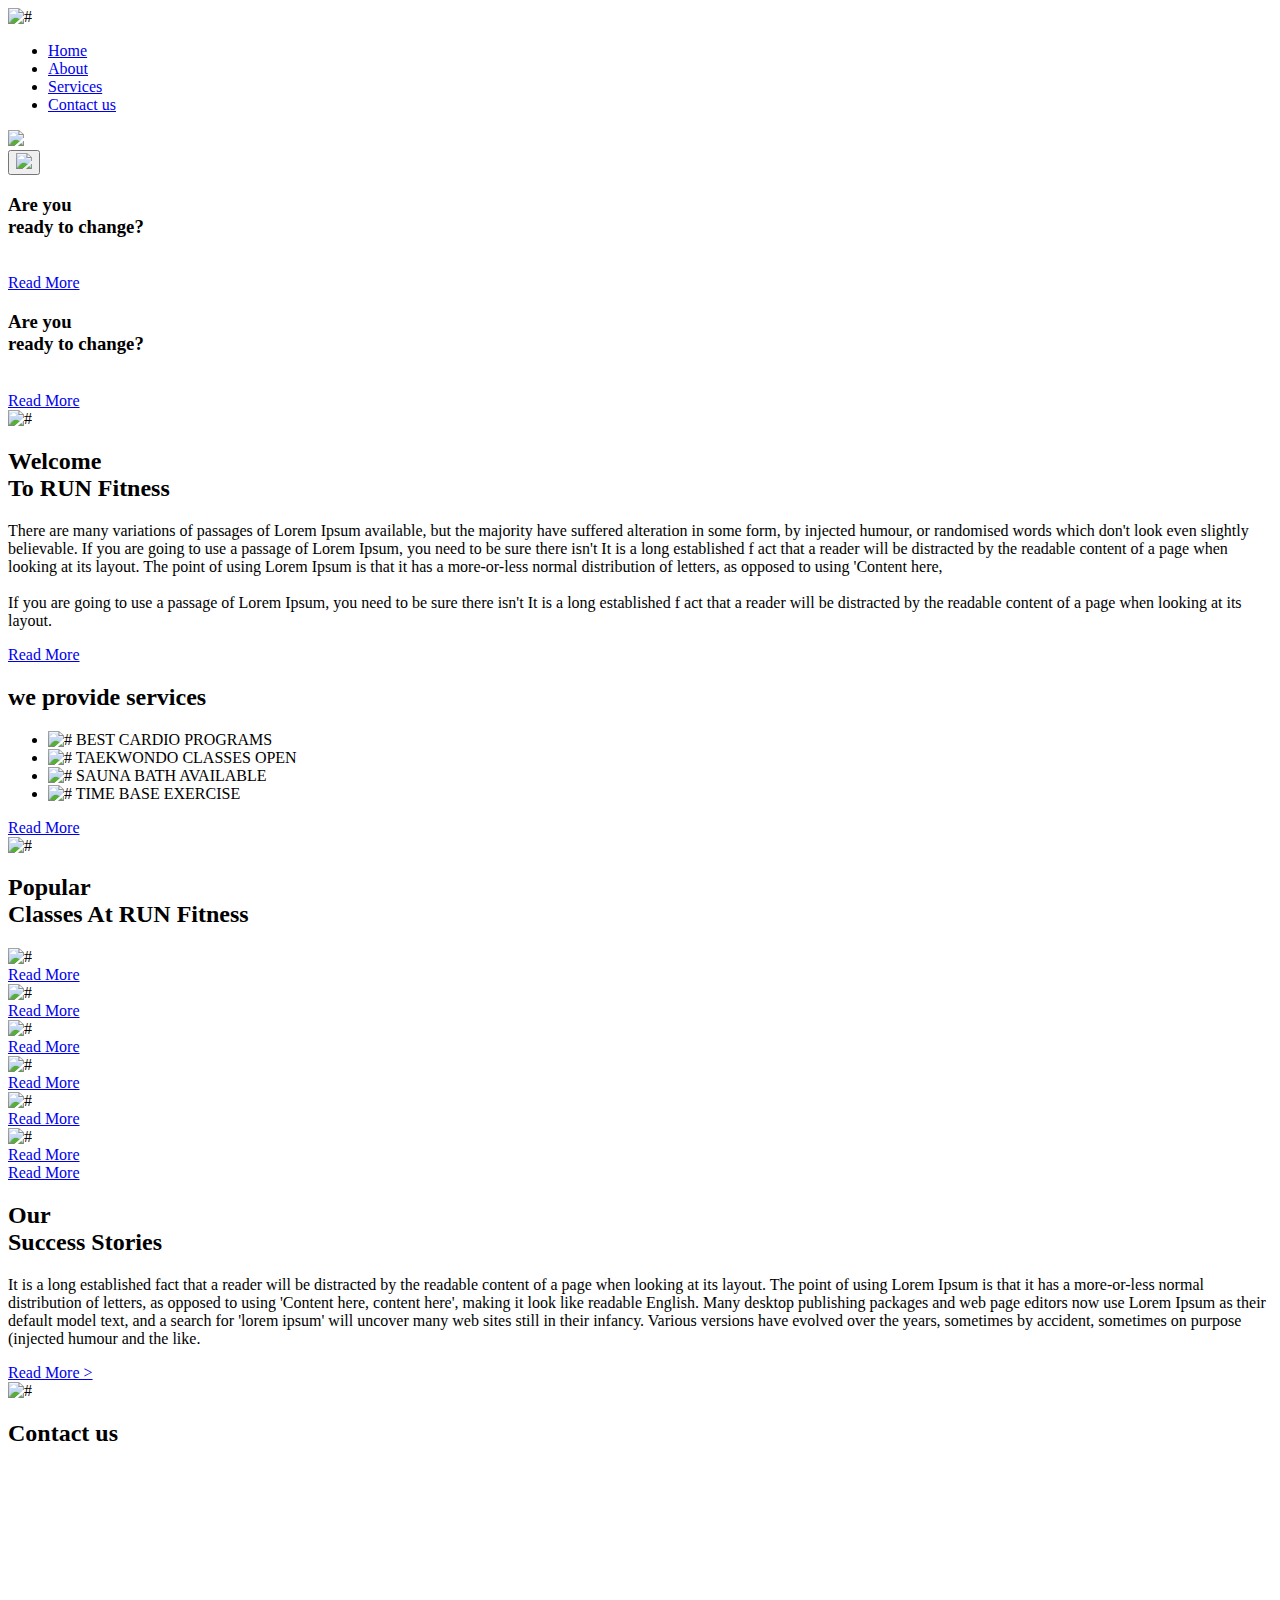
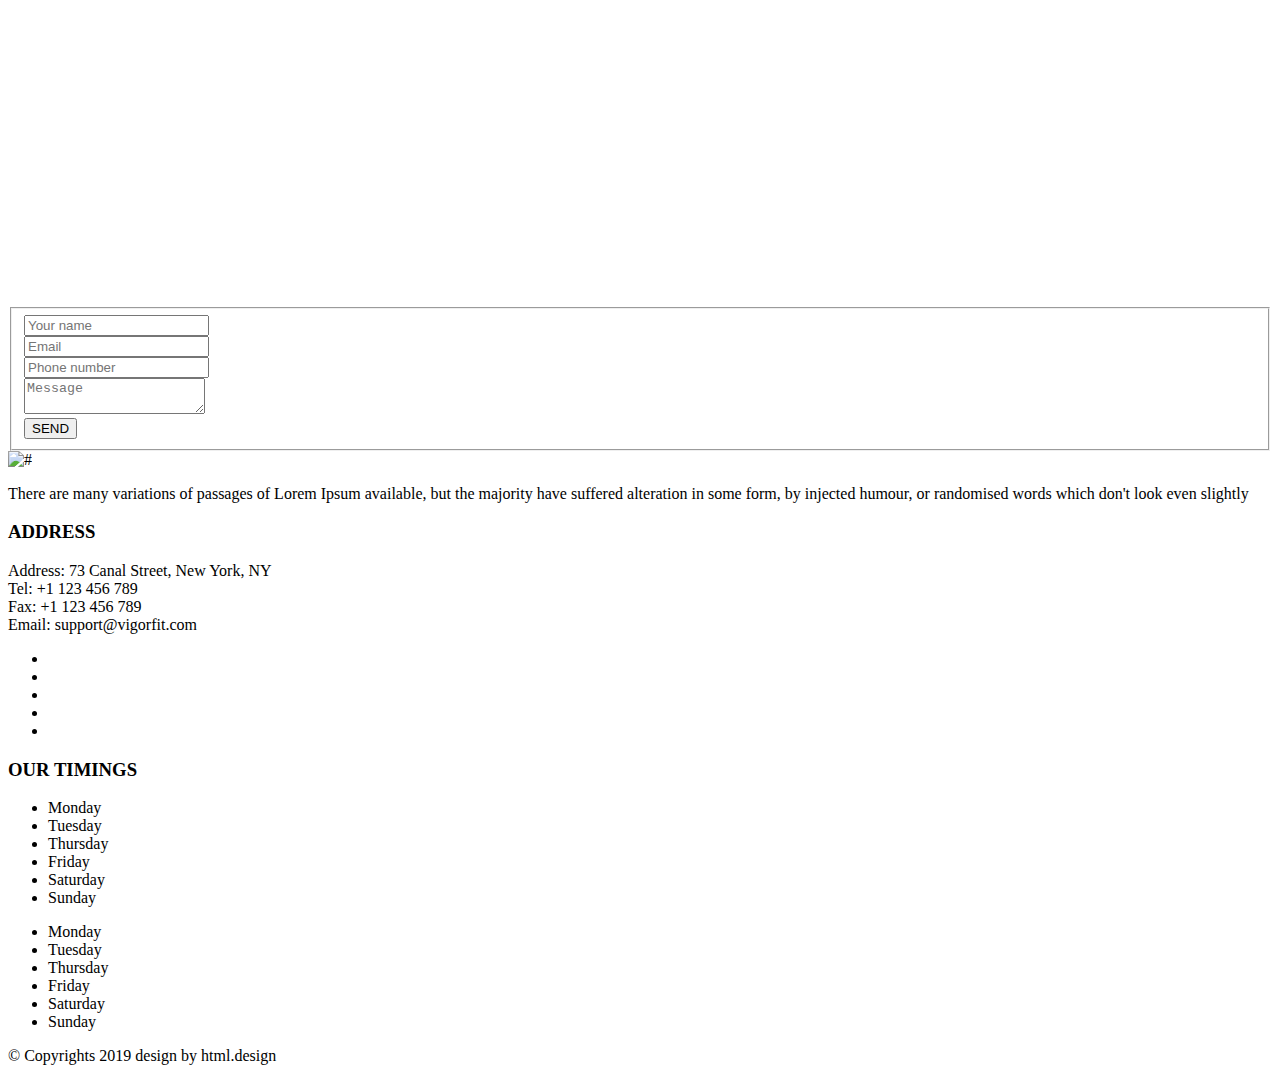
==== index.html @ e31fa9cf "Add files via upload" ====
<!DOCTYPE html>
<html lang="en">
   <!-- Basic -->
   <head>
      <meta charset="utf-8">
      <meta http-equiv="X-UA-Compatible" content="IE=edge">
      <!-- Mobile Metas -->
      <meta name="viewport" content="width=device-width, minimum-scale=1.0, maximum-scale=1.0, user-scalable=no">
      <!-- Site Metas -->
      <title>Run Fitness & GYM - Responsive HTML5 Template</title>
      <meta name="keywords" content="">
      <meta name="description" content="">
      <meta name="author" content="">
      <!-- Site Icons -->
      <link rel="shortcut icon" href="#" type="image/x-icon" />
      <link rel="apple-touch-icon" href="#" />
      <!-- Bootstrap CSS -->
      <link rel="stylesheet" href="css/bootstrap.min.css" />
      <!-- Pogo Slider CSS -->
      <link rel="stylesheet" href="css/pogo-slider.min.css" />
      <!-- Site CSS -->
      <link rel="stylesheet" href="css/style.css" />
      <!-- Responsive CSS -->
      <link rel="stylesheet" href="css/responsive.css" />
      <!-- Custom CSS -->
      <link rel="stylesheet" href="css/custom.css" />
      <!--[if lt IE 9]>
      <script src="https://oss.maxcdn.com/libs/html5shiv/3.7.0/html5shiv.js"></script>
      <script src="https://oss.maxcdn.com/libs/respond.js/1.4.2/respond.min.js"></script>
      <![endif]-->
   </head>
   <body id="home" data-spy="scroll" data-target="#navbar-wd" data-offset="98">
      <!-- LOADER -->
      <div id="preloader">
         <div class="loader">
            <img src="images/loader.gif" alt="#" />
         </div>
      </div>
      <!-- END LOADER -->
      <div class="wrapper">
      <nav id="sidebar">
         <div class="menu_section">
            <ul>
               <li><a href="index.html">Home</a></li>
               <li><a href="about.html">About</a></li>
               <li><a href="services.html">Services</a></li>
               <li><a href="contact.html">Contact us</a></li>
            </ul>
         </div>
      </nav>
      <div id="content">
         <!-- Start header -->
         <header class="top-header">
            <div class="container">
               <div class="row">
                  <div class="col-sm-6">
                     <div class="logo_main">
                        <a href="index.html"><img src="images/main_logo.png" /></a>
                     </div>
                  </div>
                  <div class="col-sm-6">
                     <button type="button" id="sidebarCollapse" class="btn btn-info navbar-btn"><img src="images/menu_icon.png"></button>
                  </div>
               </div>
            </div>
         </header>
         <!-- End header -->
         <!-- Start Banner -->
         <div class="ulockd-home-slider">
            <div class="container-fluid">
               <div class="row">
                  <div class="pogoSlider" id="js-main-slider">
                     <div class="pogoSlider-slide" style="background-image:url(images/slider_1.png);">
                        <div class="container">
                           <div class="row">
                              <div class="col-md-12">
                                 <div class="slide_text white_fonts">
                                    <h3>Are you<br><strong class="theme_color">ready to</strong> change?</h3>
                                    <br>
                                    <a class="readmore_bt" href="about.html">Read More <i class="fa fa-long-arrow-right custom" ></i></a>
                                 </div>
                              </div>
                           </div>
                        </div>
                     </div>
                     <div class="pogoSlider-slide" style="background-image:url(images/slider_1.png);">
                        <div class="container">
                           <div class="row">
                              <div class="col-md-12">
                                 <div class="slide_text white_fonts">
                                    <h3>Are you<br><strong class="theme_color">ready to</strong> change?</h3>
                                    <br>
                                    <a class="readmore_bt" href="about.html">Read More <i class="fa fa-long-arrow-right custom" ></i></a>
                                 </div>
                              </div>
                           </div>
                        </div>
                     </div>
                  </div>
                  <!-- .pogoSlider -->
               </div>
            </div>
         </div>
         <!-- End Banner -->
         <!-- section -->
         <div class="section about_section layout_padding half_bg_theme padding_bottom_0">
            <div class="container">
               <div class="row">
                  <div class="col-md-6">
                     <div class="full text_align_right_img">
                        <img src="images/ab_1.png" alt="#" />
                     </div>
                  </div>
                  <div class="col-md-6">
                     <div class="full paddding_left_15">
                        <div class="heading_main text_align_left">
                           <h2><span class="theme_color">Welcome</span><br> To RUN Fitness</h2>
                        </div>
                     </div>
                     <div class="full paddding_left_15">
                        <p>There are many variations of passages of Lorem Ipsum available, but the majority have suffered alteration in some form, by injected humour, 
                           or randomised words which don't look even slightly believable. If you are going to use a passage of Lorem Ipsum, you need to be sure there isn't  It is a long established f
                           act that a reader will be distracted by the readable content of a page when looking at its layout. The point of using Lorem Ipsum is that it has a more-or-less normal distribution of letters, as opposed to using 'Content here,<br><br>If you are going to use a passage of Lorem Ipsum, you need to be sure there isn't  It is a long established f
                           act that a reader will be distracted by the readable content of a page when looking at its layout.
                        </p>
                     </div>
                     <div class="full paddding_left_15 margin-top_30">
                        <a class="main_bt" href="#">Read More <i class="fa fa-long-arrow-right"></i></a>
                     </div>
                  </div>
               </div>
            </div>
         </div>
         <!-- end section -->
         <!-- section -->
         <div class="section about_section layout_padding">
            <div class="container">
               <div class="row">
                  <div class="col-md-12">
                     <div class="full paddding_left_15">
                        <div class="heading_main text_align_left">
                           <h2><span class="theme_color">we </span>provide services</h2>
                        </div>
                     </div>
                     <div class="full service_pro_section">
                        <div class="row">
                           <div class="col-md-6">
                              <div class="full services_list">
                                 <ul>
                                    <li><img src="images/check_icon.png" alt="#" /> BEST CARDIO PROGRAMS</li>
                                    <li><img src="images/check_icon.png" alt="#" /> TAEKWONDO CLASSES OPEN</li>
                                    <li><img src="images/check_icon.png" alt="#" /> SAUNA BATH AVAILABLE</li>
                                    <li><img src="images/check_icon.png" alt="#" /> TIME BASE EXERCISE</li>
                                 </ul>
                              </div>
                              <div class="full paddding_left_15 margin-top_30">
                                 <a class="main_bt" href="#">Read More <i class="fa fa-long-arrow-right"></i></a>
                              </div>
                           </div>
                           <div class="col-md-6 text_align_right">
                              <div class="full">
                                 <img class="img-responsive" src="images/gym_icon.png" alt="#" />
                              </div>
                           </div>
                        </div>
                     </div>
                  </div>
               </div>
            </div>
         </div>
         <!-- end section -->
         <!-- section -->
         <div class="section team_section layout_padding">
            <div class="container-fluid">
               <div class="row">
                  <div class="col-md-12">
                     <div class="full">
                        <div class="heading_main text_align_center">
                           <h2><span class="theme_color">Popular</span><br> Classes At RUN Fitness</h2>
                        </div>
                     </div>
                     <div class="full">
                        <div class="row">
                           <div class="col-sm-12 col-md-10 col-lg-10 offset-md-1 offset-lg-1">
                              <div id="demo" class="popolar_fitness carousel slide" data-ride="carousel">
                                 <!-- The slideshow -->
                                 <div class="carousel-inner">
                                    <div class="carousel-item active">
                                       <div class="row">
                                          <div class="col-lg-4 col-md-4 col-sm-12">
                                             <div class="full blog_img_popular">
                                                <img class="img-responsive" src="images/c1.png" alt="#" />
                                                <div class="overlay_bt">
                                                   <a class="main_bt" href="#">Read More <i class="fa fa-long-arrow-right"></i></a>
                                                </div>
                                             </div>
                                          </div>
                                          <div class="col-lg-4 col-md-4 col-sm-12">
                                             <div class="full blog_img_popular">
                                                <img class="img-responsive" src="images/c2.png" alt="#" />
                                                <div class="overlay_bt">
                                                   <a class="main_bt" href="#">Read More <i class="fa fa-long-arrow-right"></i></a>
                                                </div>
                                             </div>
                                          </div>
                                          <div class="col-lg-4 col-md-4 col-sm-12">
                                             <div class="full blog_img_popular">
                                                <img class="img-responsive" src="images/c3.png" alt="#" />
                                                <div class="overlay_bt">
                                                   <a class="main_bt" href="#">Read More <i class="fa fa-long-arrow-right"></i></a>
                                                </div>
                                             </div>
                                          </div>
                                       </div>
                                    </div>
                                    <div class="carousel-item">
                                       <div class="row">
                                          <div class="col-lg-4 col-md-4 col-sm-12">
                                             <div class="full blog_img_popular">
                                                <img class="img-responsive" src="images/c1.png" alt="#" />
                                                <div class="overlay_bt">
                                                   <a class="main_bt" href="#">Read More <i class="fa fa-long-arrow-right"></i></a>
                                                </div>
                                             </div>
                                          </div>
                                          <div class="col-lg-4 col-md-4 col-sm-12">
                                             <div class="full blog_img_popular">
                                                <img class="img-responsive" src="images/c2.png" alt="#" />
                                                <div class="overlay_bt">
                                                   <a class="main_bt" href="#">Read More <i class="fa fa-long-arrow-right"></i></a>
                                                </div>
                                             </div>
                                          </div>
                                          <div class="col-lg-4 col-md-4 col-sm-12">
                                             <div class="full blog_img_popular">
                                                <img class="img-responsive" src="images/c3.png" alt="#" />
                                                <div class="overlay_bt">
                                                   <a class="main_bt" href="#">Read More <i class="fa fa-long-arrow-right"></i></a>
                                                </div>
                                             </div>
                                          </div>
                                       </div>
                                    </div>
                                 </div>
                                 <!-- Left and right controls -->
                                 <a class="carousel-control-prev" href="#demo" data-slide="prev"><i class="fa fa-long-arrow-left"></i></a>
                                 <a class="carousel-control-next" href="#demo" data-slide="next"><i class="fa fa-long-arrow-right"></i></a>
                              </div>
                           </div>
                        </div>
                     </div>
                     <div class="full paddding_left_15 margin-top_30">
                        <div class="center">
                           <a class="main_bt" href="#">Read More <i class="fa fa-long-arrow-right"></i></a>
                        </div>
                     </div>
                  </div>
               </div>
            </div>
         </div>
         <!-- end section -->
         <!-- section -->
         <div class="section story_section layout_padding">
            <div class="container-fluid">
               <div class="row white_bg">
                  <div class="col-md-6">
                     <div class="full story_blog paddding_left_15">
                        <div class="heading_main text_align_left">
                           <h2><span class="theme_color">Our</span><br> Success Stories</h2>
                        </div>
                     </div>
                     <div class="full paddding_left_15">
                        <p>It is a long established fact that a reader will be distracted by the readable content of a page when looking at its layout. The point of using Lorem Ipsum is that it has a more-or-less normal distribution of letters, as opposed to using 'Content here, content here', making it look like readable English. Many desktop publishing packages and web page editors now use Lorem Ipsum as their default model text, and a search for 'lorem ipsum' will uncover many web sites still in their infancy. Various versions have evolved over the years, sometimes by accident, sometimes on purpose (injected humour and the like.</p>
                     </div>
                     <div class="full paddding_left_15 margin-top_30">
                        <a class="main_bt" href="#">Read More ></a>
                     </div>
                  </div>
                  <div class="col-md-6">
                     <div class="full text_align_right_img">
                        <img class="img-responsive" src="images/o1.png" alt="#" />
                     </div>
                  </div>
               </div>
            </div>
         </div>
         <!-- end section -->
         <div class="section">
            <div class="row">
               <div class="heading_main text_align_center">
                  <h2><span class="theme_color">Contact </span> us</h2>
               </div>
            </div>
         </div>
         <!-- section -->
         <div class="section contact_section">
            <div class="container-fluid">
               <div class="row">
                  <div class="col-md-6 padding_0">
                     <div class="full">
                        <div class="row">
                           <div class="col-sm-12">
                              <div class="full map_section">
                                 <div id="map">
                                    <div id="googleMap" style="width:100%;height:440px;"></div>
                                 </div>
                              </div>
                           </div>
                        </div>
                     </div>
                  </div>
                  <div class="col-md-6 padding_0">
                     <div class="full">
                        <div class="row">
                           <div class="col-sm-12 col-md-10 offset-lg-1">
                              <div class="full contact_form">
                                 <form class="contact_form_inner" action="#">
                                    <fieldset>
                                       <div class="field">
                                          <input type="text" name="name" placeholder="Your name" />
                                       </div>
                                       <div class="field">
                                          <input type="email" name="email" placeholder="Email" />
                                       </div>
                                       <div class="field">
                                          <input type="text" name="phone_no" placeholder="Phone number" />
                                       </div>
                                       <div class="field">
                                          <textarea placeholder="Message"></textarea>
                                       </div>
                                       <div class="field center">
                                          <button class="margin-top_30">SEND</button>
                                       </div>
                                    </fieldset>
                                 </form>
                              </div>
                           </div>
                        </div>
                     </div>
                  </div>
               </div>
            </div>
         </div>
         <!-- end section -->
         <!-- Start Footer -->
         <footer class="footer-box">
            <div class="container">
               <div class="row">
                  <div class="col-md-12 white_fonts">
                     <div class="row">
                        <div class="col-sm-12 col-md-12 col-lg-4">
                           <div class="full">
                              <img class="img-responsive" src="images/main_logo.png" alt="#" />
                           </div>
                           <div class="full white_fonts">
                              <p>There are many variations of passages of Lorem Ipsum available, but the majority have suffered alteration in some form, by injected humour, or randomised words which don't look even slightly</p>
                           </div>
                        </div>
                        <div class="col-sm-12 col-md-6 col-lg-4">
                           <div class="full">
                              <div class="footer_blog full white_fonts">
                                 <h3>ADDRESS</h3>
                                 <p>Address: 73 Canal Street, New York, NY<br>Tel: +1 123 456 789<br>Fax: +1 123 456 789<br>Email: support@vigorfit.com</p>
                              </div>
                              <div class="full">
                                 <ul class="social_icon">
                                    <li><a href="#"><i class="fa fa-facebook"></i></a></li>
                                    <li><a href="#"><i class="fa fa-twitter"></i></a></li>
                                    <li><a href="#"><i class="fa fa-google-plus"></i></a></li>
                                    <li><a href="#"><i class="fa fa-linkedin"></i></a></li>
                                    <li><a href="#"><i class="fa fa-youtube-play"></i></a></li>
                                 </ul>
                              </div>
                           </div>
                        </div>
                        <div class="col-sm-12 col-md-6 col-lg-4">
                           <div class="full">
                              <div class="footer_blog full white_fonts">
                                 <h3>OUR TIMINGS</h3>
                              </div>
                              <div class="full timetable_blog">
                                 <ul class="time_table text_align_left">
                                    <li>Monday</li>
                                    <li>Tuesday</li>
                                    <li>Thursday</li>
                                    <li>Friday</li>
                                    <li>Saturday</li>
                                    <li>Sunday</li>
                                 </ul>
                                 <ul class="time_table text_align_right">
                                    <li>Monday</li>
                                    <li>Tuesday</li>
                                    <li>Thursday</li>
                                    <li>Friday</li>
                                    <li>Saturday</li>
                                    <li>Sunday</li>
                                 </ul>
                              </div>
                           </div>
                        </div>
                     </div>
                  </div>
               </div>
            </div>
         </footer>
         <!-- End Footer -->
         <div class="footer_bottom">
            <div class="container">
               <div class="row">
                  <div class="col-12">
                     <p class="crp">© Copyrights 2019 design by html.design</p>
                  </div>
               </div>
            </div>
         </div>
      </div>
      <a href="#" id="scroll-to-top" class="hvr-radial-out"><i class="fa fa-angle-up"></i></a>
      <!-- ALL JS FILES -->
      <script src="js/jquery.min.js"></script>
      <script src="js/popper.min.js"></script>
      <script src="js/bootstrap.min.js"></script>
      <!-- ALL PLUGINS -->
      <script src="js/jquery.magnific-popup.min.js"></script>
      <script src="js/jquery.pogo-slider.min.js"></script>
      <script src="js/slider-index.js"></script>
      <script src="js/smoothscroll.js"></script>
      <script src="js/form-validator.min.js"></script>
      <script src="js/contact-form-script.js"></script>
      <script src="js/isotope.min.js"></script>
      <script src="js/images-loded.min.js"></script>
      <script src="js/custom.js"></script>
      <!-- End Google Map -->
      <script>
         $(document).ready(function() {
           $('#sidebarCollapse').on('click', function() {
             $('#sidebar, #content').toggleClass('active');
             $('.collapse.in').toggleClass('in');
             $('a[aria-expanded=true]').attr('aria-expanded', 'false');
           });
         });
      </script>
      <!-- google map js -->
      <script src="https://maps.googleapis.com/maps/api/js?key=AIzaSyA8eaHt9Dh5H57Zh0xVTqxVdBFCvFMqFjQ&callback=initMap"></script>
      <!-- end google map js -->
   </body>
</html>
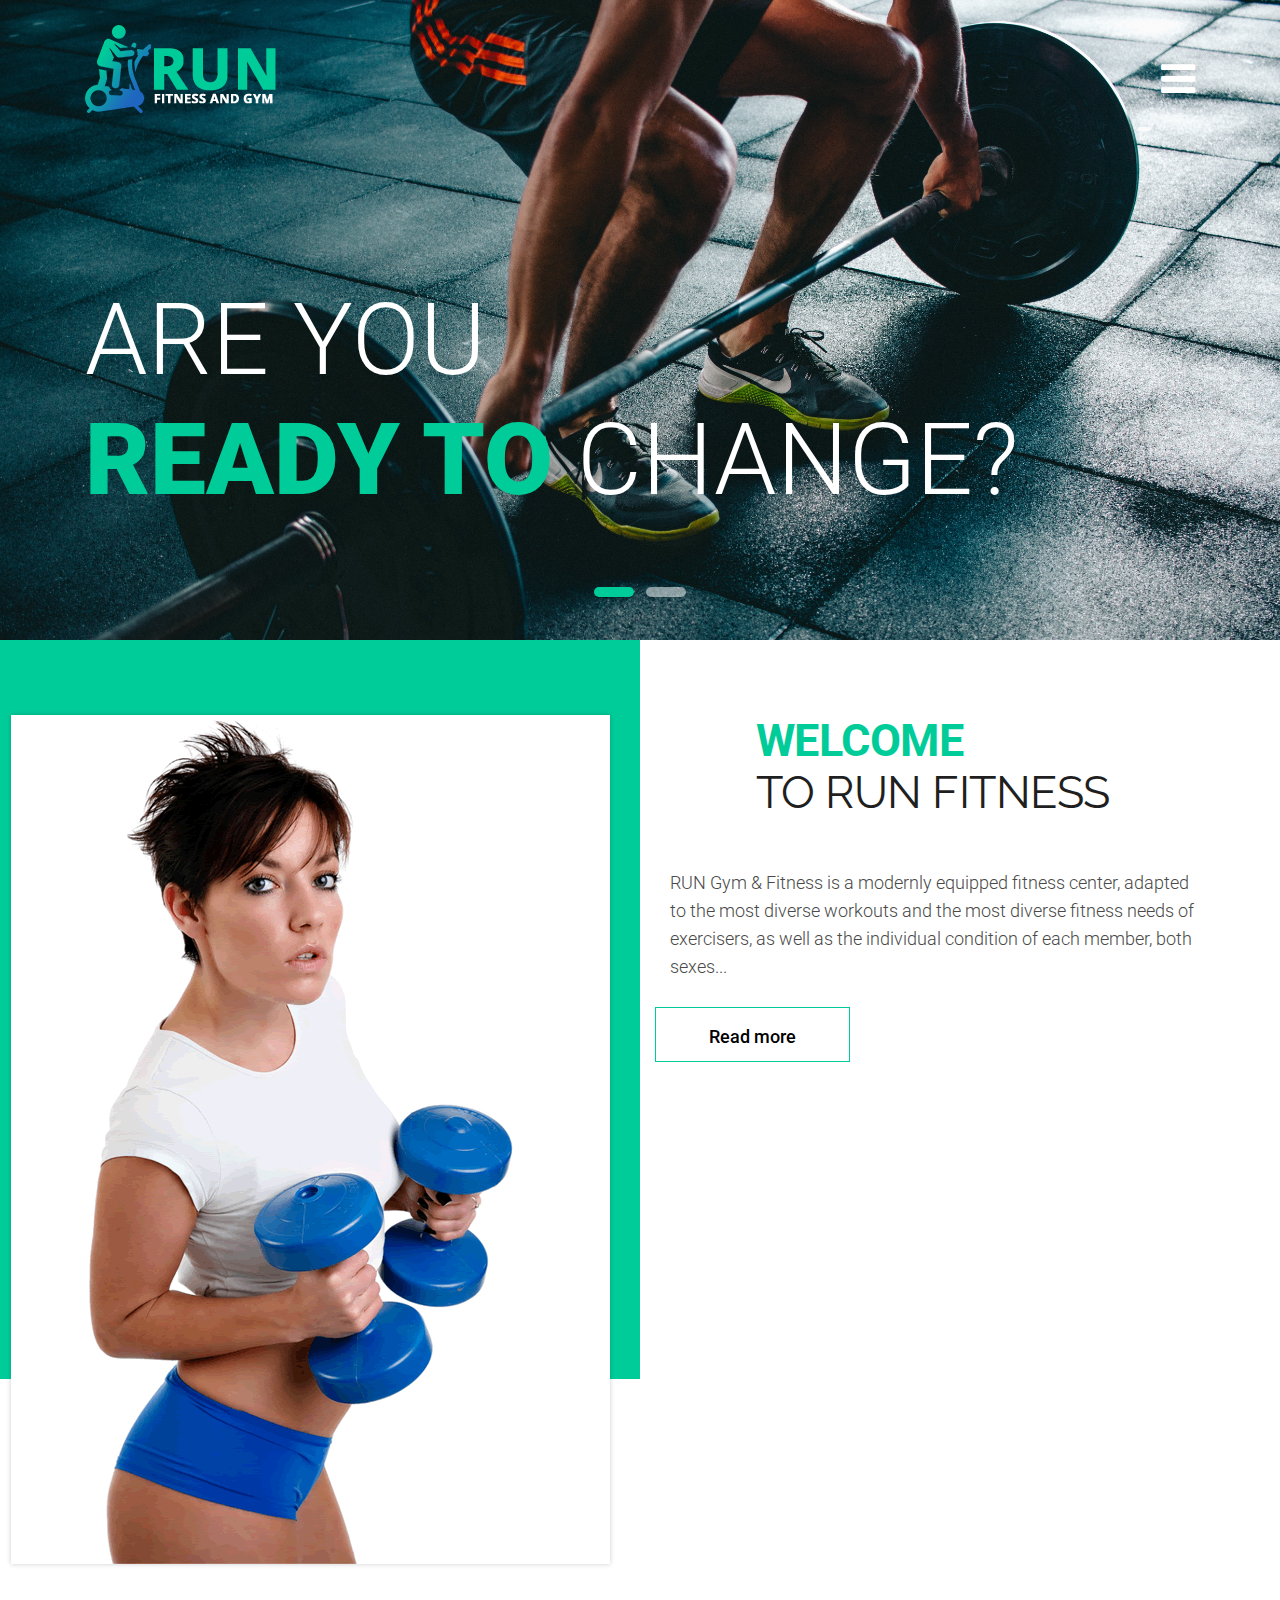
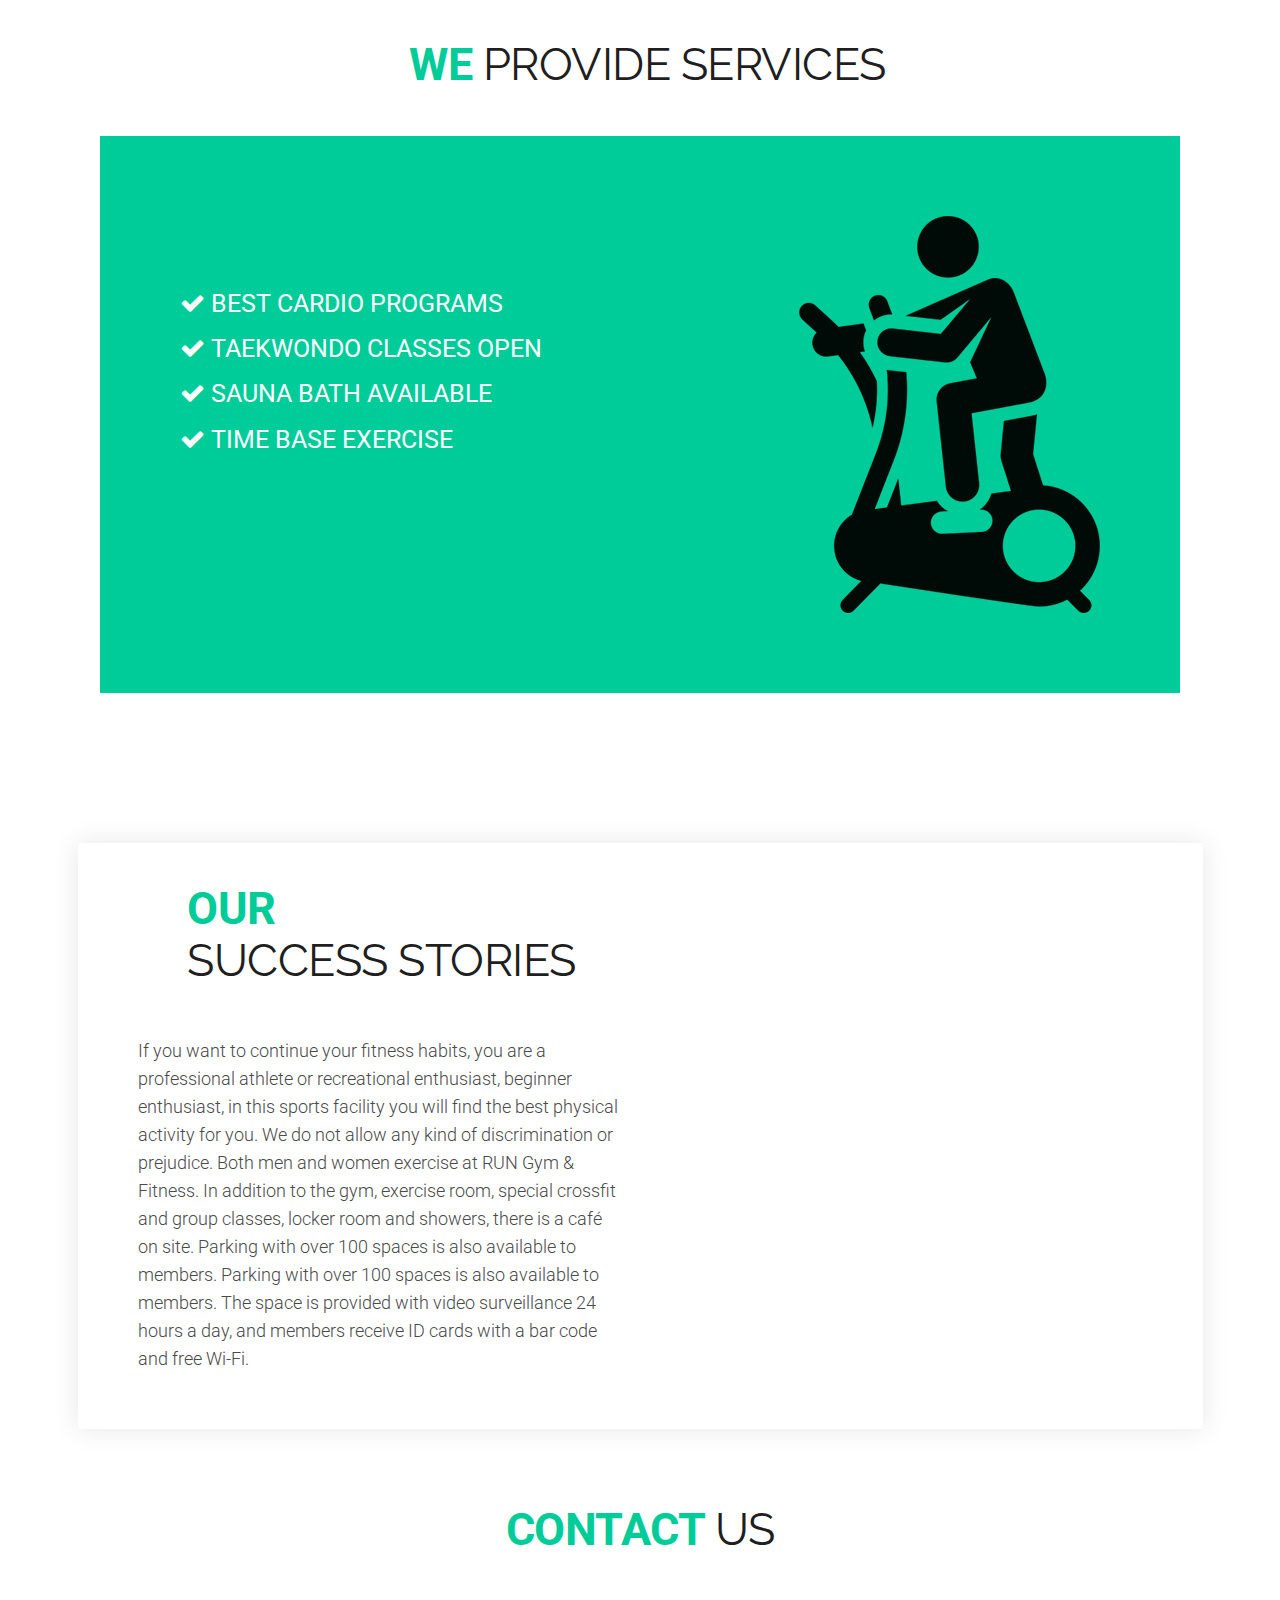
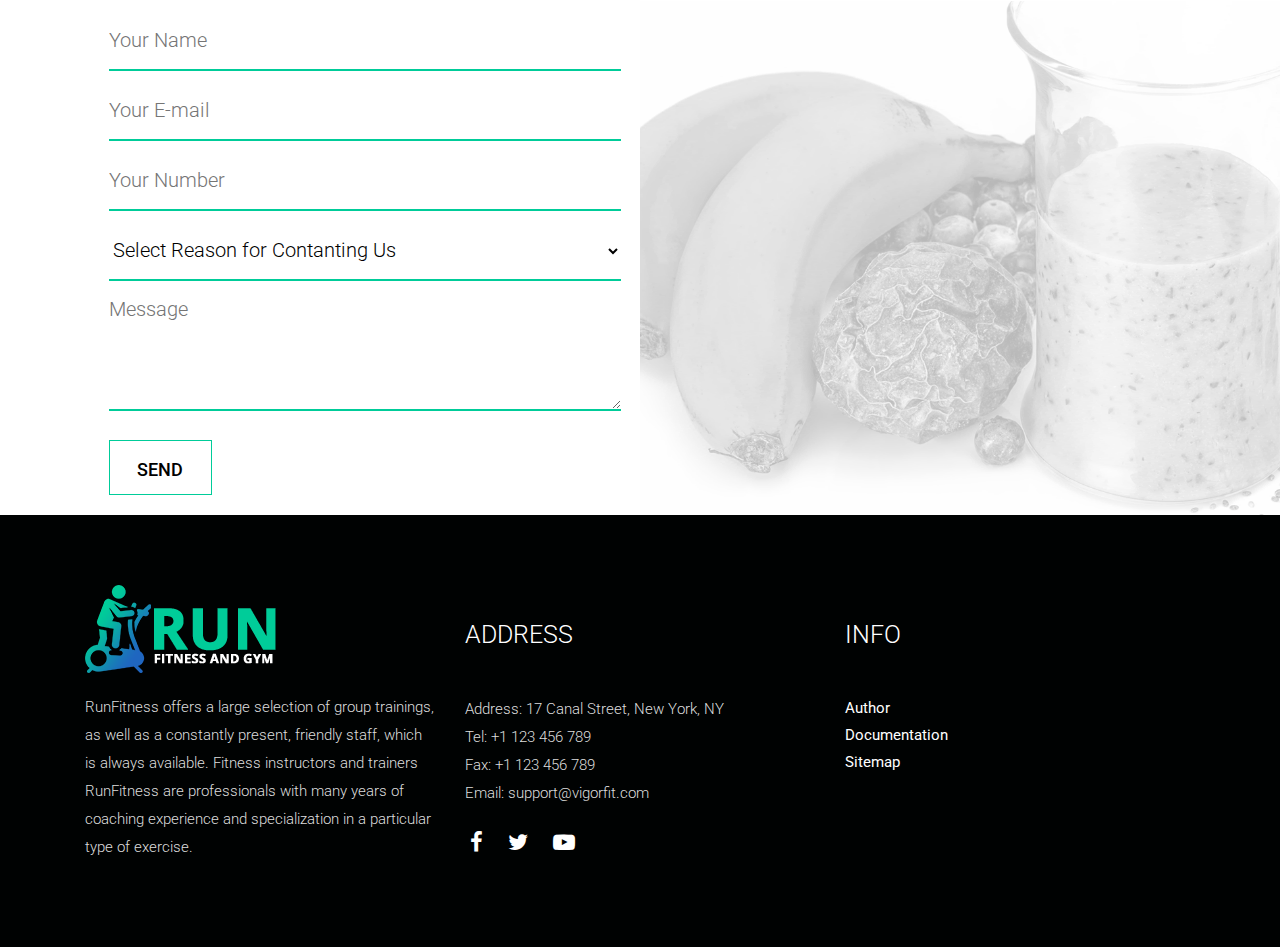
==== commit 741cccc2: "Add files via upload" ====
--- a/index.html
+++ b/index.html
@@ -1,108 +1,61 @@
 <!DOCTYPE html>
 <html lang="en">
-   <!-- Basic -->
-   <head>
-      <meta charset="utf-8">
-      <meta http-equiv="X-UA-Compatible" content="IE=edge">
-      <!-- Mobile Metas -->
-      <meta name="viewport" content="width=device-width, minimum-scale=1.0, maximum-scale=1.0, user-scalable=no">
-      <!-- Site Metas -->
-      <title>Run Fitness & GYM - Responsive HTML5 Template</title>
-      <meta name="keywords" content="">
-      <meta name="description" content="">
-      <meta name="author" content="">
-      <!-- Site Icons -->
-      <link rel="shortcut icon" href="#" type="image/x-icon" />
-      <link rel="apple-touch-icon" href="#" />
-      <!-- Bootstrap CSS -->
-      <link rel="stylesheet" href="css/bootstrap.min.css" />
-      <!-- Pogo Slider CSS -->
-      <link rel="stylesheet" href="css/pogo-slider.min.css" />
-      <!-- Site CSS -->
-      <link rel="stylesheet" href="css/style.css" />
-      <!-- Responsive CSS -->
-      <link rel="stylesheet" href="css/responsive.css" />
-      <!-- Custom CSS -->
-      <link rel="stylesheet" href="css/custom.css" />
-      <!--[if lt IE 9]>
-      <script src="https://oss.maxcdn.com/libs/html5shiv/3.7.0/html5shiv.js"></script>
-      <script src="https://oss.maxcdn.com/libs/respond.js/1.4.2/respond.min.js"></script>
-      <![endif]-->
-   </head>
-   <body id="home" data-spy="scroll" data-target="#navbar-wd" data-offset="98">
-      <!-- LOADER -->
-      <div id="preloader">
-         <div class="loader">
-            <img src="images/loader.gif" alt="#" />
-         </div>
-      </div>
-      <!-- END LOADER -->
-      <div class="wrapper">
+<!-- Basic -->
+
+<head>
+   <meta charset="utf-8">
+   <meta http-equiv="X-UA-Compatible" content="IE=edge">
+   
+   <meta name="viewport" content="width=device-width, minimum-scale=1.0, maximum-scale=1.0, user-scalable=no">
+   
+   <title>Run Fitness & GYM</title>
+   <meta name="keywords" content="fitness, gym, exercise, workout, training">
+   <meta name="description" content="RUN Gym & Fitness is a modernly equipped fitness center, adapted to the most diverse workouts and the most diverse fitness needs of exercisers, as well as the individual condition of each member, both sexes">
+   <meta name="author" content="Nemanja Antanasijevic">
+
+   <!-- Bootstrap CSS -->
+   <link rel="stylesheet" href="css/bootstrap.min.css" />
+   <!-- Pogo Slider CSS -->
+   <link rel="stylesheet" href="css/pogo-slider.min.css" />
+   <!-- Site CSS -->
+   <link rel="stylesheet" href="css/style.css" />
+   <!-- Responsive CSS -->
+   <link rel="stylesheet" href="css/responsive.css" />
+  
+</head>
+
+<body id="home">
+
+   <div class="wrapper">
+
+      
       <nav id="sidebar">
-         <div class="menu_section">
-            <ul>
-               <li><a href="index.html">Home</a></li>
-               <li><a href="about.html">About</a></li>
-               <li><a href="services.html">Services</a></li>
-               <li><a href="contact.html">Contact us</a></li>
-            </ul>
+         <div id="menu_section">
+
          </div>
       </nav>
       <div id="content">
-         <!-- Start header -->
-         <header class="top-header">
-            <div class="container">
-               <div class="row">
-                  <div class="col-sm-6">
-                     <div class="logo_main">
-                        <a href="index.html"><img src="images/main_logo.png" /></a>
-                     </div>
-                  </div>
-                  <div class="col-sm-6">
-                     <button type="button" id="sidebarCollapse" class="btn btn-info navbar-btn"><img src="images/menu_icon.png"></button>
-                  </div>
-               </div>
+
+         <header id="top-header">
+            <div class="container">
+               <div id="hederData" class="row"></div>
             </div>
          </header>
-         <!-- End header -->
-         <!-- Start Banner -->
+         
+         
          <div class="ulockd-home-slider">
             <div class="container-fluid">
                <div class="row">
                   <div class="pogoSlider" id="js-main-slider">
-                     <div class="pogoSlider-slide" style="background-image:url(images/slider_1.png);">
-                        <div class="container">
-                           <div class="row">
-                              <div class="col-md-12">
-                                 <div class="slide_text white_fonts">
-                                    <h3>Are you<br><strong class="theme_color">ready to</strong> change?</h3>
-                                    <br>
-                                    <a class="readmore_bt" href="about.html">Read More <i class="fa fa-long-arrow-right custom" ></i></a>
-                                 </div>
-                              </div>
-                           </div>
-                        </div>
-                     </div>
-                     <div class="pogoSlider-slide" style="background-image:url(images/slider_1.png);">
-                        <div class="container">
-                           <div class="row">
-                              <div class="col-md-12">
-                                 <div class="slide_text white_fonts">
-                                    <h3>Are you<br><strong class="theme_color">ready to</strong> change?</h3>
-                                    <br>
-                                    <a class="readmore_bt" href="about.html">Read More <i class="fa fa-long-arrow-right custom" ></i></a>
-                                 </div>
-                              </div>
-                           </div>
-                        </div>
-                     </div>
-                  </div>
-                  <!-- .pogoSlider -->
-               </div>
-            </div>
-         </div>
-         <!-- End Banner -->
-         <!-- section -->
+                     
+                     
+                     
+                  
+               </div>
+            </div>
+         </div>
+         
+         
          <div class="section about_section layout_padding half_bg_theme padding_bottom_0">
             <div class="container">
                <div class="row">
@@ -118,21 +71,20 @@
                         </div>
                      </div>
                      <div class="full paddding_left_15">
-                        <p>There are many variations of passages of Lorem Ipsum available, but the majority have suffered alteration in some form, by injected humour, 
-                           or randomised words which don't look even slightly believable. If you are going to use a passage of Lorem Ipsum, you need to be sure there isn't  It is a long established f
-                           act that a reader will be distracted by the readable content of a page when looking at its layout. The point of using Lorem Ipsum is that it has a more-or-less normal distribution of letters, as opposed to using 'Content here,<br><br>If you are going to use a passage of Lorem Ipsum, you need to be sure there isn't  It is a long established f
-                           act that a reader will be distracted by the readable content of a page when looking at its layout.
+                        <p>RUN Gym & Fitness is a modernly equipped fitness center, adapted to the most diverse workouts and the most diverse fitness needs of exercisers, as well as the individual condition of each member, both sexes.<span id="dots">..</span>
+                           <span id="more"><br>
+                           RUN Gym & Fitness offers a large selection of group trainings, as well as a constantly present, friendly staff, which is always available. Fitness instructors and trainers PLANET Gym & Fitness are professionals with many years of coaching experience, and with a specialization in a particular type of exercise.
+                           <br>
+                           Our work system is based, first of all, on respect, then on safety, but also on providing an energetic environment in which everyone feels comfortable and satisfied. This is due to the high standard in the selection of staff, coaches, as well as in the implementation of a rich training program. Members of RUN Gym & Fitness, in addition to trainers and training, have the opportunity to choose the membership option that best suits their wishes.</span> 
                         </p>
                      </div>
-                     <div class="full paddding_left_15 margin-top_30">
-                        <a class="main_bt" href="#">Read More <i class="fa fa-long-arrow-right"></i></a>
-                     </div>
-                  </div>
-               </div>
-            </div>
-         </div>
-         <!-- end section -->
-         <!-- section -->
+                     <button class="main_bt" id="dugmeTekst">Read more</button>
+                     </div>
+                  </div>
+               </div>
+            </div>
+         </div>
+
          <div class="section about_section layout_padding">
             <div class="container">
                <div class="row">
@@ -147,119 +99,25 @@
                            <div class="col-md-6">
                               <div class="full services_list">
                                  <ul>
-                                    <li><img src="images/check_icon.png" alt="#" /> BEST CARDIO PROGRAMS</li>
-                                    <li><img src="images/check_icon.png" alt="#" /> TAEKWONDO CLASSES OPEN</li>
-                                    <li><img src="images/check_icon.png" alt="#" /> SAUNA BATH AVAILABLE</li>
-                                    <li><img src="images/check_icon.png" alt="#" /> TIME BASE EXERCISE</li>
+                                    <li><i class="fa fa-check"></i> BEST CARDIO PROGRAMS</li>
+                                    <li><i class="fa fa-check"></i> TAEKWONDO CLASSES OPEN</li>
+                                    <li><i class="fa fa-check"></i> SAUNA BATH AVAILABLE</li>
+                                    <li><i class="fa fa-check"></i> TIME BASE EXERCISE</li>
                                  </ul>
-                              </div>
-                              <div class="full paddding_left_15 margin-top_30">
-                                 <a class="main_bt" href="#">Read More <i class="fa fa-long-arrow-right"></i></a>
                               </div>
                            </div>
                            <div class="col-md-6 text_align_right">
                               <div class="full">
-                                 <img class="img-responsive" src="images/gym_icon.png" alt="#" />
-                              </div>
-                           </div>
-                        </div>
-                     </div>
-                  </div>
-               </div>
-            </div>
-         </div>
-         <!-- end section -->
-         <!-- section -->
-         <div class="section team_section layout_padding">
-            <div class="container-fluid">
-               <div class="row">
-                  <div class="col-md-12">
-                     <div class="full">
-                        <div class="heading_main text_align_center">
-                           <h2><span class="theme_color">Popular</span><br> Classes At RUN Fitness</h2>
-                        </div>
-                     </div>
-                     <div class="full">
-                        <div class="row">
-                           <div class="col-sm-12 col-md-10 col-lg-10 offset-md-1 offset-lg-1">
-                              <div id="demo" class="popolar_fitness carousel slide" data-ride="carousel">
-                                 <!-- The slideshow -->
-                                 <div class="carousel-inner">
-                                    <div class="carousel-item active">
-                                       <div class="row">
-                                          <div class="col-lg-4 col-md-4 col-sm-12">
-                                             <div class="full blog_img_popular">
-                                                <img class="img-responsive" src="images/c1.png" alt="#" />
-                                                <div class="overlay_bt">
-                                                   <a class="main_bt" href="#">Read More <i class="fa fa-long-arrow-right"></i></a>
-                                                </div>
-                                             </div>
-                                          </div>
-                                          <div class="col-lg-4 col-md-4 col-sm-12">
-                                             <div class="full blog_img_popular">
-                                                <img class="img-responsive" src="images/c2.png" alt="#" />
-                                                <div class="overlay_bt">
-                                                   <a class="main_bt" href="#">Read More <i class="fa fa-long-arrow-right"></i></a>
-                                                </div>
-                                             </div>
-                                          </div>
-                                          <div class="col-lg-4 col-md-4 col-sm-12">
-                                             <div class="full blog_img_popular">
-                                                <img class="img-responsive" src="images/c3.png" alt="#" />
-                                                <div class="overlay_bt">
-                                                   <a class="main_bt" href="#">Read More <i class="fa fa-long-arrow-right"></i></a>
-                                                </div>
-                                             </div>
-                                          </div>
-                                       </div>
-                                    </div>
-                                    <div class="carousel-item">
-                                       <div class="row">
-                                          <div class="col-lg-4 col-md-4 col-sm-12">
-                                             <div class="full blog_img_popular">
-                                                <img class="img-responsive" src="images/c1.png" alt="#" />
-                                                <div class="overlay_bt">
-                                                   <a class="main_bt" href="#">Read More <i class="fa fa-long-arrow-right"></i></a>
-                                                </div>
-                                             </div>
-                                          </div>
-                                          <div class="col-lg-4 col-md-4 col-sm-12">
-                                             <div class="full blog_img_popular">
-                                                <img class="img-responsive" src="images/c2.png" alt="#" />
-                                                <div class="overlay_bt">
-                                                   <a class="main_bt" href="#">Read More <i class="fa fa-long-arrow-right"></i></a>
-                                                </div>
-                                             </div>
-                                          </div>
-                                          <div class="col-lg-4 col-md-4 col-sm-12">
-                                             <div class="full blog_img_popular">
-                                                <img class="img-responsive" src="images/c3.png" alt="#" />
-                                                <div class="overlay_bt">
-                                                   <a class="main_bt" href="#">Read More <i class="fa fa-long-arrow-right"></i></a>
-                                                </div>
-                                             </div>
-                                          </div>
-                                       </div>
-                                    </div>
-                                 </div>
-                                 <!-- Left and right controls -->
-                                 <a class="carousel-control-prev" href="#demo" data-slide="prev"><i class="fa fa-long-arrow-left"></i></a>
-                                 <a class="carousel-control-next" href="#demo" data-slide="next"><i class="fa fa-long-arrow-right"></i></a>
-                              </div>
-                           </div>
-                        </div>
-                     </div>
-                     <div class="full paddding_left_15 margin-top_30">
-                        <div class="center">
-                           <a class="main_bt" href="#">Read More <i class="fa fa-long-arrow-right"></i></a>
-                        </div>
-                     </div>
-                  </div>
-               </div>
-            </div>
-         </div>
-         <!-- end section -->
-         <!-- section -->
+                                 <img class="img-responsive" src="images/gym_icon.png" alt="Gym exercise" />
+                              </div>
+                           </div>
+                        </div>
+                     </div>
+                  </div>
+               </div>
+            </div>
+         </div>
+         
          <div class="section story_section layout_padding">
             <div class="container-fluid">
                <div class="row white_bg">
@@ -270,21 +128,22 @@
                         </div>
                      </div>
                      <div class="full paddding_left_15">
-                        <p>It is a long established fact that a reader will be distracted by the readable content of a page when looking at its layout. The point of using Lorem Ipsum is that it has a more-or-less normal distribution of letters, as opposed to using 'Content here, content here', making it look like readable English. Many desktop publishing packages and web page editors now use Lorem Ipsum as their default model text, and a search for 'lorem ipsum' will uncover many web sites still in their infancy. Various versions have evolved over the years, sometimes by accident, sometimes on purpose (injected humour and the like.</p>
-                     </div>
-                     <div class="full paddding_left_15 margin-top_30">
-                        <a class="main_bt" href="#">Read More ></a>
-                     </div>
-                  </div>
-                  <div class="col-md-6">
-                     <div class="full text_align_right_img">
-                        <img class="img-responsive" src="images/o1.png" alt="#" />
-                     </div>
-                  </div>
-               </div>
-            </div>
-         </div>
-         <!-- end section -->
+                        <p>If you want to continue your fitness habits, you are a professional athlete or recreational enthusiast, beginner enthusiast, in this sports facility you will find the best physical activity for you. We do not allow any kind of discrimination or prejudice. Both men and women exercise at RUN Gym & Fitness. In addition to the gym, exercise room, special crossfit and group classes, locker room and showers, there is a café on site. Parking with over 100 spaces is also available to members.
+                           Parking with over 100 spaces is also available to members.
+                           The space is provided with video surveillance 24 hours a day, and members receive ID cards with a bar code and free Wi-Fi. </p>
+                     </div>
+                  </div>
+                  <div class="col-md-6">
+                     <div class="slideshow-container">
+
+                        
+                
+                    </div>
+                  </div>
+               </div>
+            </div>
+         </div>
+         
          <div class="section">
             <div class="row">
                <div class="heading_main text_align_center">
@@ -292,155 +151,84 @@
                </div>
             </div>
          </div>
-         <!-- section -->
+
+         
          <div class="section contact_section">
             <div class="container-fluid">
                <div class="row">
-                  <div class="col-md-6 padding_0">
-                     <div class="full">
-                        <div class="row">
-                           <div class="col-sm-12">
-                              <div class="full map_section">
-                                 <div id="map">
-                                    <div id="googleMap" style="width:100%;height:440px;"></div>
-                                 </div>
-                              </div>
-                           </div>
-                        </div>
-                     </div>
-                  </div>
-                  <div class="col-md-6 padding_0">
-                     <div class="full">
-                        <div class="row">
-                           <div class="col-sm-12 col-md-10 offset-lg-1">
-                              <div class="full contact_form">
-                                 <form class="contact_form_inner" action="#">
-                                    <fieldset>
-                                       <div class="field">
-                                          <input type="text" name="name" placeholder="Your name" />
-                                       </div>
-                                       <div class="field">
-                                          <input type="email" name="email" placeholder="Email" />
-                                       </div>
-                                       <div class="field">
-                                          <input type="text" name="phone_no" placeholder="Phone number" />
-                                       </div>
-                                       <div class="field">
-                                          <textarea placeholder="Message"></textarea>
-                                       </div>
-                                       <div class="field center">
-                                          <button class="margin-top_30">SEND</button>
-                                       </div>
-                                    </fieldset>
-                                 </form>
-                              </div>
-                           </div>
-                        </div>
-                     </div>
-                  </div>
-               </div>
-            </div>
-         </div>
-         <!-- end section -->
-         <!-- Start Footer -->
-         <footer class="footer-box">
+                  <div class="col-12 padding_0">
+                     <div class="row">
+                        <div class="col-12 offset-lg-1">
+                           <form id="formElements" class="contact_form_inner" method="GET" action="obrada.php"">
+                           </form>
+                        </div>
+                     </div>
+                  </div>
+               </div>
+            </div>
+         </div>
+         
+         
+         <footer id="futer" class="footer-box">
             <div class="container">
                <div class="row">
                   <div class="col-md-12 white_fonts">
                      <div class="row">
-                        <div class="col-sm-12 col-md-12 col-lg-4">
+                        <div id="rowOne" class="col-sm-12 col-md-12 col-lg-4">
                            <div class="full">
-                              <img class="img-responsive" src="images/main_logo.png" alt="#" />
+                              <img class="img-responsive" src="images/main_logo.png" alt="site logo" />
                            </div>
                            <div class="full white_fonts">
-                              <p>There are many variations of passages of Lorem Ipsum available, but the majority have suffered alteration in some form, by injected humour, or randomised words which don't look even slightly</p>
-                           </div>
-                        </div>
-                        <div class="col-sm-12 col-md-6 col-lg-4">
+                              <p>RunFitness offers a large selection of group trainings, as well as a constantly
+                                 present, friendly staff, which is always available. Fitness instructors and trainers
+                                 RunFitness are professionals with many years of coaching experience and specialization
+                                 in a particular type of exercise.</p>
+                           </div>
+                        </div>
+                        <div id="rowTwo" class="col-sm-12 col-md-6 col-lg-4">
                            <div class="full">
                               <div class="footer_blog full white_fonts">
                                  <h3>ADDRESS</h3>
-                                 <p>Address: 73 Canal Street, New York, NY<br>Tel: +1 123 456 789<br>Fax: +1 123 456 789<br>Email: support@vigorfit.com</p>
+                                 <p>Address: 17 Canal Street, New York, NY<br>Tel: +1 123 456 789<br>Fax: +1 123 456
+                                    789<br>Email: support@vigorfit.com</p>
                               </div>
                               <div class="full">
                                  <ul class="social_icon">
-                                    <li><a href="#"><i class="fa fa-facebook"></i></a></li>
-                                    <li><a href="#"><i class="fa fa-twitter"></i></a></li>
-                                    <li><a href="#"><i class="fa fa-google-plus"></i></a></li>
-                                    <li><a href="#"><i class="fa fa-linkedin"></i></a></li>
-                                    <li><a href="#"><i class="fa fa-youtube-play"></i></a></li>
+                                    <li><a href="https://www.facebook.com/"><i class="fa fa-facebook"></i></a></li>
+                                    <li><a href="https://www.twitter.com/"><i class="fa fa-twitter"></i></a></li>
+                                    <li><a href="https://www.youtube.com/"><i class="fa fa-youtube-play"></i></a></li>
                                  </ul>
                               </div>
                            </div>
                         </div>
-                        <div class="col-sm-12 col-md-6 col-lg-4">
+                        <div id="rowThree" class="col-sm-12 col-md-6 col-lg-4">
                            <div class="full">
                               <div class="footer_blog full white_fonts">
-                                 <h3>OUR TIMINGS</h3>
-                              </div>
-                              <div class="full timetable_blog">
-                                 <ul class="time_table text_align_left">
-                                    <li>Monday</li>
-                                    <li>Tuesday</li>
-                                    <li>Thursday</li>
-                                    <li>Friday</li>
-                                    <li>Saturday</li>
-                                    <li>Sunday</li>
-                                 </ul>
-                                 <ul class="time_table text_align_right">
-                                    <li>Monday</li>
-                                    <li>Tuesday</li>
-                                    <li>Thursday</li>
-                                    <li>Friday</li>
-                                    <li>Saturday</li>
-                                    <li>Sunday</li>
-                                 </ul>
-                              </div>
-                           </div>
-                        </div>
-                     </div>
-                  </div>
-               </div>
-            </div>
-         </footer>
-         <!-- End Footer -->
-         <div class="footer_bottom">
-            <div class="container">
-               <div class="row">
-                  <div class="col-12">
-                     <p class="crp">© Copyrights 2019 design by html.design</p>
-                  </div>
-               </div>
-            </div>
-         </div>
+                                 <h3>INFO</h3>
+                              </div>
+                              <ul>
+                                 <li><a href="about.html">Author</a></li>
+                                 <li><a href="documentation.pdf">Documentation</a></li>
+                                 <li><a href="sitemap.xml">Sitemap</a></li>
+                              </ul>
+                           </div>
+                        </div>
+                     </div>
+                  </div>
+               </div>
+            </div>
       </div>
-      <a href="#" id="scroll-to-top" class="hvr-radial-out"><i class="fa fa-angle-up"></i></a>
-      <!-- ALL JS FILES -->
-      <script src="js/jquery.min.js"></script>
-      <script src="js/popper.min.js"></script>
-      <script src="js/bootstrap.min.js"></script>
-      <!-- ALL PLUGINS -->
-      <script src="js/jquery.magnific-popup.min.js"></script>
-      <script src="js/jquery.pogo-slider.min.js"></script>
-      <script src="js/slider-index.js"></script>
-      <script src="js/smoothscroll.js"></script>
-      <script src="js/form-validator.min.js"></script>
-      <script src="js/contact-form-script.js"></script>
-      <script src="js/isotope.min.js"></script>
-      <script src="js/images-loded.min.js"></script>
-      <script src="js/custom.js"></script>
-      <!-- End Google Map -->
-      <script>
-         $(document).ready(function() {
-           $('#sidebarCollapse').on('click', function() {
-             $('#sidebar, #content').toggleClass('active');
-             $('.collapse.in').toggleClass('in');
-             $('a[aria-expanded=true]').attr('aria-expanded', 'false');
-           });
-         });
-      </script>
-      <!-- google map js -->
-      <script src="https://maps.googleapis.com/maps/api/js?key=AIzaSyA8eaHt9Dh5H57Zh0xVTqxVdBFCvFMqFjQ&callback=initMap"></script>
-      <!-- end google map js -->
-   </body>
-</html>
+      </footer>
+      
+   </div>
+   <a href="#" id="scroll-to-top" class="hvr-radial-out"><i class="fa fa-angle-up"></i></a>
+   
+   <script type="text/javascript" src="js/main.js"></script>
+   <script type="text/javascript" src="js/jquery.min.js"></script>
+   <script type="text/javascript" src="js/bootstrap.min.js"></script>
+   <script type="text/javascript" src="js/jquery.pogo-slider.min.js"></script>
+
+   
+</body>
+
+</html>--- a/css/pogo-slider.min.css
+++ b/css/pogo-slider.min.css
@@ -0,0 +1,1916 @@
+.pogoSlider-dir-btn:focus,
+.pogoSlider-nav-btn:focus {
+	outline: 0
+}
+
+.pogoSlider {
+	width: 100%;
+	height: 0;
+	padding-bottom: 50% !important;
+	position: relative;
+	overflow: hidden
+}
+
+#column-left .pogoSlider,
+#column-right .pogoSlider,
+#content .pogoSlider {
+	margin-bottom: 20px
+}
+
+.pogoSlider--banner .pogoSlider-slide {
+	ms-filter: "progid:DXImageTransform.Microsoft.Alpha(Opacity=100)";
+	filter: alpha(opacity=100);
+	opacity: 1
+}
+
+.pogoSlider-slide {
+	width: 100%;
+	height: 100%;
+	position: absolute;
+	background-size: cover;
+	-ms-filter: "progid:DXImageTransform.Microsoft.Alpha(Opacity=0)";
+	filter: alpha(opacity=0);
+	opacity: 0;
+	-webkit-perspective: 1300px;
+	perspective: 1300px;
+	overflow: hidden
+}
+
+.pogoSlider-loading {
+	position: absolute;
+	top: 0;
+	left: 0;
+	width: 100%;
+	height: 100%;
+	background: #eaeaea;
+	z-index: 11
+}
+
+.pogoSlider-loading-icon {
+	position: absolute;
+	top: 50%;
+	margin-top: -18px;
+	left: 50%;
+	margin-left: -18px;
+	width: 36px;
+	height: 36px;
+	background-image: url([data-uri])
+}
+
+.pogoSlider-slide-element {
+	-webkit-animation-fill-mode: both;
+	animation-fill-mode: both
+}
+
+.m-pogoSlider .pogoSlider-slide-element {
+	position: absolute;
+	margin: 0;
+	box-sizing: border-box
+}
+
+.pogoSlider-progressBar {
+	position: absolute;
+	width: 100%;
+	height: 5px;
+	top: 0;
+	left: 0;
+	background: #fff;
+	-ms-filter: "progid:DXImageTransform.Microsoft.Alpha(Opacity=20)";
+	filter: alpha(opacity=20);
+	background: rgba(255, 255, 255, .2);
+	z-index: 6
+}
+
+.pogoSlider-progressBar-duration {
+	position: absolute;
+	height: 100%;
+	left: 0;
+	width: 0;
+	background: #fff;
+	-ms-filter: "progid:DXImageTransform.Microsoft.Alpha(Opacity=40)";
+	filter: alpha(opacity=40);
+	background: rgba(255, 255, 255, .4)
+}
+
+.pogoSlider-dir-btn {
+	position: absolute;
+	z-index: 10;
+	background: 0 0;
+	width: 20px;
+	height: 20px;
+	border-color: #eaeaea;
+	border-color: rgba(255, 255, 255, .7);
+	border-style: solid;
+	-webkit-transform: rotate(45deg);
+	-ms-transform: rotate(45deg);
+	transform: rotate(45deg);
+	cursor: pointer
+}
+
+.pogoSlider-dir-btn:hover {
+	border-color: #fff
+}
+
+.pogoSlider--dirBottomLeft .pogoSlider-dir-btn--prev,
+.pogoSlider--dirBottomRight .pogoSlider-dir-btn--prev,
+.pogoSlider--dirCenterHorizontal .pogoSlider-dir-btn--prev,
+.pogoSlider--dirTopLeft .pogoSlider-dir-btn--prev,
+.pogoSlider--dirTopRight .pogoSlider-dir-btn--prev {
+	border-width: 0 0 3px 3px
+}
+
+.pogoSlider--dirBottomLeft .pogoSlider-dir-btn--next,
+.pogoSlider--dirBottomRight .pogoSlider-dir-btn--next,
+.pogoSlider--dirCenterHorizontal .pogoSlider-dir-btn--next,
+.pogoSlider--dirTopLeft .pogoSlider-dir-btn--next,
+.pogoSlider--dirTopRight .pogoSlider-dir-btn--next {
+	border-width: 3px 3px 0 0
+}
+
+.pogoSlider--dirCenterVertical .pogoSlider-dir-btn--next {
+	border-width: 3px 0 0 3px
+}
+
+.pogoSlider--dirCenterVertical .pogoSlider-dir-btn--prev {
+	border-width: 0 3px 3px 0
+}
+
+.pogoSlider--dirCenterVertical .pogoSlider-dir-btn--next,
+.pogoSlider--dirTopLeft .pogoSlider-dir-btn,
+.pogoSlider--dirTopRight .pogoSlider-dir-btn {
+	top: 14px
+}
+
+.pogoSlider--dirBottomLeft .pogoSlider-dir-btn--prev,
+.pogoSlider--dirCenterHorizontal .pogoSlider-dir-btn--prev,
+.pogoSlider--dirTopLeft .pogoSlider-dir-btn--prev {
+	left: 14px
+}
+
+.pogoSlider--dirBottomLeft .pogoSlider-dir-btn--next,
+.pogoSlider--dirTopLeft .pogoSlider-dir-btn--next {
+	left: 50px
+}
+
+.pogoSlider--dirBottomRight .pogoSlider-dir-btn--prev,
+.pogoSlider--dirTopRight .pogoSlider-dir-btn--prev {
+	right: 50px
+}
+
+.pogoSlider--dirBottomRight .pogoSlider-dir-btn--next,
+.pogoSlider--dirCenterHorizontal .pogoSlider-dir-btn--next,
+.pogoSlider--dirTopRight .pogoSlider-dir-btn--next {
+	right: 14px
+}
+
+.pogoSlider--dirBottomLeft .pogoSlider-dir-btn,
+.pogoSlider--dirBottomRight .pogoSlider-dir-btn,
+.pogoSlider--dirCenterVertical .pogoSlider-dir-btn--prev {
+	bottom: 14px
+}
+
+.pogoSlider--dirCenterVertical .pogoSlider-dir-btn {
+	left: 50%;
+	margin-left: -10px
+}
+
+.pogoSlider--dirCenterHorizontal .pogoSlider-dir-btn {
+	top: 50%;
+	margin-top: -10px
+}
+
+.pogoSlider-nav {
+	position: absolute;
+	padding: 0;
+	margin: 0;
+	z-index: 10
+}
+
+.pogoSlider--navBottom .pogoSlider-nav,
+.pogoSlider--navTop .pogoSlider-nav {
+	left: 50%;
+	-webkit-transform: translateX(-50%);
+	-ms-transform: translateX(-50%);
+	transform: translateX(-50%)
+}
+
+.pogoSlider--navTop .pogoSlider-nav {
+	top: 10px
+}
+
+.pogoSlider--navBottom .pogoSlider-nav {
+	bottom: 10px
+}
+
+.pogoSlider--navBottom .pogoSlider-nav li,
+.pogoSlider--navTop .pogoSlider-nav li {
+	display: inline;
+	margin: 0 6px
+}
+
+.pogoSlider--navLeft .pogoSlider-nav,
+.pogoSlider--navRight .pogoSlider-nav {
+	top: 50%;
+	-webkit-transform: translateY(-50%);
+	-ms-transform: translateY(-50%);
+	transform: translateY(-50%)
+}
+
+.pogoSlider--navLeft .pogoSlider-nav {
+	left: 10px
+}
+
+.pogoSlider--navRight .pogoSlider-nav {
+	right: 10px
+}
+
+.pogoSlider--navLeft .pogoSlider-nav li,
+.pogoSlider--navRight .pogoSlider-nav li {
+	display: block;
+	margin: 6px 0
+}
+
+.pogoSlider-nav-btn {
+	background: #ccc;
+	background: rgba(255, 255, 255, .5);
+	border: none;
+	border-radius: 10px;
+	width: 40px;
+	height: 10px;
+	box-shadow: 0 1px 1px rgba(0, 0, 0, .1);
+	cursor: pointer
+}
+
+.pogoSlider-nav-btn--selected {
+	background: #fff;
+	box-shadow: 0 1px 1px rgba(0, 0, 0, .3)
+}
+
+.pogoSlider-slide-slice {
+	overflow: hidden;
+	position: absolute;
+	background-size: cover
+}
+
+.pogoSlider-slide-slice-inner {
+	position: absolute;
+	overflow: hidden
+}
+
+.pogoSlider-animation-slideDownIn {
+	-webkit-animation-name: slideDownIn;
+	animation-name: slideDownIn
+}
+
+@-webkit-keyframes slideDownIn {
+	0% {
+		-webkit-transform: translateY(-50px);
+		transform: translateY(-50px);
+		opacity: 0
+	}
+	100% {
+		-webkit-transform: translateY(0);
+		transform: translateY(0);
+		opacity: 1
+	}
+}
+
+@keyframes slideDownIn {
+	0% {
+		-webkit-transform: translateY(-50px);
+		transform: translateY(-50px);
+		opacity: 0
+	}
+	100% {
+		-webkit-transform: translateY(0);
+		transform: translateY(0);
+		opacity: 1
+	}
+}
+
+.pogoSlider-animation-slideDownOut {
+	-webkit-animation-name: slideDownOut;
+	animation-name: slideDownOut
+}
+
+@-webkit-keyframes slideDownOut {
+	0% {
+		-webkit-transform: translateY(0);
+		transform: translateY(0);
+		opacity: 1
+	}
+	100% {
+		-webkit-transform: translateY(50px);
+		transform: translateY(50px);
+		opacity: 0
+	}
+}
+
+@keyframes slideDownOut {
+	0% {
+		-webkit-transform: translateY(0);
+		transform: translateY(0);
+		opacity: 1
+	}
+	100% {
+		-webkit-transform: translateY(50px);
+		transform: translateY(50px);
+		opacity: 0
+	}
+}
+
+.pogoSlider-animation-slideUpIn {
+	-webkit-animation-name: slideUpIn;
+	animation-name: slideUpIn
+}
+
+@-webkit-keyframes slideUpIn {
+	0% {
+		-webkit-transform: translateY(50px);
+		transform: translateY(50px);
+		opacity: 0
+	}
+	100% {
+		-webkit-transform: translateY(0);
+		transform: translateY(0);
+		opacity: 1
+	}
+}
+
+@keyframes slideUpIn {
+	0% {
+		-webkit-transform: translateY(50px);
+		transform: translateY(50px);
+		opacity: 0
+	}
+	100% {
+		-webkit-transform: translateY(0);
+		transform: translateY(0);
+		opacity: 1
+	}
+}
+
+.pogoSlider-animation-slideUpOut {
+	-webkit-animation-name: slideUpOut;
+	animation-name: slideUpOut
+}
+
+@-webkit-keyframes slideUpOut {
+	0% {
+		-webkit-transform: translateY(0);
+		transform: translateY(0);
+		opacity: 1
+	}
+	100% {
+		-webkit-transform: translateY(50px);
+		transform: translateY(50px);
+		opacity: 0
+	}
+}
+
+@keyframes slideUpOut {
+	0% {
+		-webkit-transform: translateY(0);
+		transform: translateY(0);
+		opacity: 1
+	}
+	100% {
+		-webkit-transform: translateY(50px);
+		transform: translateY(50px);
+		opacity: 0
+	}
+}
+
+.pogoSlider-animation-slideRightIn {
+	-webkit-animation-name: slideRightIn;
+	animation-name: slideRightIn
+}
+
+.pogoSlider-animation-slideRightOut {
+	-webkit-animation-name: slideRightOut;
+	animation-name: slideRightOut
+}
+
+@-webkit-keyframes slideRightIn {
+	0% {
+		-webkit-transform: translateX(-50px);
+		transform: translateX(-50px);
+		opacity: 0
+	}
+	100% {
+		-webkit-transform: translateX(0);
+		transform: translateX(0);
+		opacity: 1
+	}
+}
+
+@keyframes slideRightIn {
+	0% {
+		-webkit-transform: translateX(-50px);
+		transform: translateX(-50px);
+		opacity: 0
+	}
+	100% {
+		-webkit-transform: translateX(0);
+		transform: translateX(0);
+		opacity: 1
+	}
+}
+
+@-webkit-keyframes slideRightOut {
+	0% {
+		-webkit-transform: translateX(0);
+		transform: translateX(0);
+		opacity: 1
+	}
+	100% {
+		-webkit-transform: translateX(50px);
+		transform: translateX(50px);
+		opacity: 0
+	}
+}
+
+@keyframes slideRightOut {
+	0% {
+		-webkit-transform: translateX(0);
+		transform: translateX(0);
+		opacity: 1
+	}
+	100% {
+		-webkit-transform: translateX(50px);
+		transform: translateX(50px);
+		opacity: 0
+	}
+}
+
+.pogoSlider-animation-slideLeftIn {
+	-webkit-animation-name: slideLeftIn;
+	animation-name: slideLeftIn
+}
+
+.pogoSlider-animation-slideLeftOut {
+	-webkit-animation-name: slideLeftOut;
+	animation-name: slideLeftOut
+}
+
+@-webkit-keyframes slideLeftIn {
+	0% {
+		-webkit-transform: translateX(50px);
+		transform: translateX(50px);
+		opacity: 0
+	}
+	100% {
+		-webkit-transform: translateX(0);
+		transform: translateX(0);
+		opacity: 1
+	}
+}
+
+@keyframes slideLeftIn {
+	0% {
+		-webkit-transform: translateX(50px);
+		transform: translateX(50px);
+		opacity: 0
+	}
+	100% {
+		-webkit-transform: translateX(0);
+		transform: translateX(0);
+		opacity: 1
+	}
+}
+
+@-webkit-keyframes slideLeftOut {
+	0% {
+		-webkit-transform: translateX(0);
+		transform: translateX(0);
+		opacity: 1
+	}
+	100% {
+		-webkit-transform: translateX(-50px);
+		transform: translateX(-50px);
+		opacity: 0
+	}
+}
+
+@keyframes slideLeftOut {
+	0% {
+		-webkit-transform: translateX(0);
+		transform: translateX(0);
+		opacity: 1
+	}
+	100% {
+		-webkit-transform: translateX(-50px);
+		transform: translateX(-50px);
+		opacity: 0
+	}
+}
+
+.pogoSlider-animation-expandIn {
+	-webkit-animation-name: expandIn;
+	animation-name: expandIn
+}
+
+.pogoSlider-animation-expandOut {
+	-webkit-animation-name: expandOut;
+	animation-name: expandOut
+}
+
+@-webkit-keyframes expandIn {
+	0% {
+		-webkit-transform: scale(.7);
+		transform: scale(.7);
+		opacity: 0
+	}
+	100% {
+		-webkit-transform: scale(1);
+		transform: scale(1);
+		opacity: 1
+	}
+}
+
+@keyframes expandIn {
+	0% {
+		-webkit-transform: scale(.7);
+		transform: scale(.7);
+		opacity: 0
+	}
+	100% {
+		-webkit-transform: scale(1);
+		transform: scale(1);
+		opacity: 1
+	}
+}
+
+@-webkit-keyframes expandOut {
+	0% {
+		-webkit-transform: scale(1);
+		transform: scale(1);
+		opacity: 1
+	}
+	100% {
+		-webkit-transform: scale(1.5);
+		transform: scale(1.5);
+		opacity: 0
+	}
+}
+
+@keyframes expandOut {
+	0% {
+		-webkit-transform: scale(1);
+		transform: scale(1);
+		opacity: 1
+	}
+	100% {
+		-webkit-transform: scale(1.5);
+		transform: scale(1.5);
+		opacity: 0
+	}
+}
+
+.pogoSlider-animation-contractIn {
+	-webkit-animation-name: contractIn;
+	animation-name: contractIn
+}
+
+.pogoSlider-animation-contractOut {
+	-webkit-animation-name: contractOut;
+	animation-name: contractOut
+}
+
+@-webkit-keyframes contractIn {
+	0% {
+		-webkit-transform: scale(2);
+		transform: scale(2);
+		opacity: 0
+	}
+	100% {
+		-webkit-transform: scale(1);
+		transform: scale(1);
+		opacity: 1
+	}
+}
+
+@keyframes contractIn {
+	0% {
+		-webkit-transform: scale(2);
+		transform: scale(2);
+		opacity: 0
+	}
+	100% {
+		-webkit-transform: scale(1);
+		transform: scale(1);
+		opacity: 1
+	}
+}
+
+@-webkit-keyframes contractOut {
+	0% {
+		-webkit-transform: scale(1);
+		transform: scale(1);
+		opacity: 1
+	}
+	100% {
+		-webkit-transform: scale(.5);
+		transform: scale(.5);
+		opacity: 0
+	}
+}
+
+@keyframes contractOut {
+	0% {
+		-webkit-transform: scale(1);
+		transform: scale(1);
+		opacity: 1
+	}
+	100% {
+		-webkit-transform: scale(.5);
+		transform: scale(.5);
+		opacity: 0
+	}
+}
+
+.pogoSlider-animation-spinIn {
+	-webkit-animation-name: spinIn;
+	animation-name: spinIn
+}
+
+.pogoSlider-animation-spinOut {
+	-webkit-animation-name: spinOut;
+	animation-name: spinOut
+}
+
+@-webkit-keyframes spinIn {
+	0% {
+		-webkit-backface-visibility: hidden;
+		backface-visibility: hidden;
+		-webkit-transform: scale(0)rotate(720deg);
+		transform: scale(0)rotate(720deg)
+	}
+	100% {
+		-webkit-backface-visibility: hidden;
+		backface-visibility: hidden;
+		-webkit-transform: scale(1)rotate(0);
+		transform: scale(1)rotate(0)
+	}
+}
+
+@keyframes spinIn {
+	0% {
+		-webkit-backface-visibility: hidden;
+		backface-visibility: hidden;
+		-webkit-transform: scale(0)rotate(720deg);
+		transform: scale(0)rotate(720deg)
+	}
+	100% {
+		-webkit-backface-visibility: hidden;
+		backface-visibility: hidden;
+		-webkit-transform: scale(1)rotate(0);
+		transform: scale(1)rotate(0)
+	}
+}
+
+@-webkit-keyframes spinOut {
+	0% {
+		-webkit-backface-visibility: hidden;
+		backface-visibility: hidden;
+		-webkit-transform: scale(1)rotate(0);
+		transform: scale(1)rotate(0)
+	}
+	100% {
+		-webkit-backface-visibility: hidden;
+		backface-visibility: hidden;
+		-webkit-transform: scale(0)rotate(720deg);
+		transform: scale(0)rotate(720deg)
+	}
+}
+
+@keyframes spinOut {
+	0% {
+		-webkit-backface-visibility: hidden;
+		backface-visibility: hidden;
+		-webkit-transform: scale(1)rotate(0);
+		transform: scale(1)rotate(0)
+	}
+	100% {
+		-webkit-backface-visibility: hidden;
+		backface-visibility: hidden;
+		-webkit-transform: scale(0)rotate(720deg);
+		transform: scale(0)rotate(720deg)
+	}
+}
+
+.pogoSlider-animation-sideFallIn {
+	-webkit-transform-style: preserve-3d;
+	transform-style: preserve-3d;
+	-webkit-animation-name: sideFallIn;
+	animation-name: sideFallIn
+}
+
+.pogoSlider-animation-sideFallOut {
+	-webkit-transform-style: preserve-3d;
+	transform-style: preserve-3d;
+	-webkit-animation-name: sideFallOut;
+	animation-name: sideFallOut
+}
+
+@-webkit-keyframes sideFallIn {
+	0% {
+		-webkit-transform: translate(30%)translateZ(600px)rotate(10deg);
+		transform: translate(30%)translateZ(600px)rotate(10deg);
+		opacity: 0
+	}
+	100% {
+		-webkit-transform: translate(0)translateZ(0)rotate(0);
+		transform: translate(0)translateZ(0)rotate(0);
+		opacity: 1
+	}
+}
+
+@keyframes sideFallIn {
+	0% {
+		-webkit-transform: translate(30%)translateZ(600px)rotate(10deg);
+		transform: translate(30%)translateZ(600px)rotate(10deg);
+		opacity: 0
+	}
+	100% {
+		-webkit-transform: translate(0)translateZ(0)rotate(0);
+		transform: translate(0)translateZ(0)rotate(0);
+		opacity: 1
+	}
+}
+
+@-webkit-keyframes sideFallOut {
+	0% {
+		-webkit-transform: translate(0)translateZ(0)rotate(0);
+		transform: translate(0)translateZ(0)rotate(0);
+		opacity: 1
+	}
+	100% {
+		-webkit-transform: translate(30%)translateZ(600px)rotate(10deg);
+		transform: translate(30%)translateZ(600px)rotate(10deg);
+		opacity: 0
+	}
+}
+
+@keyframes sideFallOut {
+	0% {
+		-webkit-transform: translate(0)translateZ(0)rotate(0);
+		transform: translate(0)translateZ(0)rotate(0);
+		opacity: 1
+	}
+	100% {
+		-webkit-transform: translate(30%)translateZ(600px)rotate(10deg);
+		transform: translate(30%)translateZ(600px)rotate(10deg);
+		opacity: 0
+	}
+}
+
+.pogoSlider-animation-horizontal3DFlipIn {
+	-webkit-transform-style: preserve-3d;
+	transform-style: preserve-3d;
+	-webkit-animation-name: horizontal3DFlipIn;
+	animation-name: horizontal3DFlipIn
+}
+
+.pogoSlider-animation-horizontal3DFlipOut {
+	-webkit-transform-style: preserve-3d;
+	transform-style: preserve-3d;
+	-webkit-animation-name: horizontal3DFlipOut;
+	animation-name: horizontal3DFlipOut
+}
+
+@-webkit-keyframes horizontal3DFlipIn {
+	0% {
+		-webkit-transform: rotateY(-70deg);
+		transform: rotateY(-70deg);
+		opacity: 0
+	}
+	100% {
+		-webkit-transform: rotateY(0);
+		transform: rotateY(0);
+		opacity: 1
+	}
+}
+
+@keyframes horizontal3DFlipIn {
+	0% {
+		-webkit-transform: rotateY(-70deg);
+		transform: rotateY(-70deg);
+		opacity: 0
+	}
+	100% {
+		-webkit-transform: rotateY(0);
+		transform: rotateY(0);
+		opacity: 1
+	}
+}
+
+@-webkit-keyframes horizontal3DFlipOut {
+	0% {
+		-webkit-transform: rotateY(0);
+		transform: rotateY(0);
+		opacity: 1
+	}
+	100% {
+		-webkit-transform: rotateY(-70deg);
+		transform: rotateY(-70deg);
+		opacity: 0
+	}
+}
+
+@keyframes horizontal3DFlipOut {
+	0% {
+		-webkit-transform: rotateY(0);
+		transform: rotateY(0);
+		opacity: 1
+	}
+	100% {
+		-webkit-transform: rotateY(-70deg);
+		transform: rotateY(-70deg);
+		opacity: 0
+	}
+}
+
+.pogoSlider-animation-vertical3DFlipIn {
+	-webkit-transform-style: preserve-3d;
+	transform-style: preserve-3d;
+	-webkit-animation-name: vertical3DFlipIn;
+	animation-name: vertical3DFlipIn
+}
+
+.pogoSlider-animation-vertical3DFlipOut {
+	-webkit-transform-style: preserve-3d;
+	transform-style: preserve-3d;
+	-webkit-animation-name: vertical3DFlipOut;
+	animation-name: vertical3DFlipOut
+}
+
+@-webkit-keyframes vertical3DFlipIn {
+	0% {
+		-webkit-transform: rotateX(-70deg);
+		transform: rotateX(-70deg);
+		opacity: 0
+	}
+	100% {
+		-webkit-transform: rotateX(0);
+		transform: rotateX(0);
+		opacity: 1
+	}
+}
+
+@keyframes vertical3DFlipIn {
+	0% {
+		-webkit-transform: rotateX(-70deg);
+		transform: rotateX(-70deg);
+		opacity: 0
+	}
+	100% {
+		-webkit-transform: rotateX(0);
+		transform: rotateX(0);
+		opacity: 1
+	}
+}
+
+@-webkit-keyframes vertical3DFlipOut {
+	0% {
+		-webkit-transform: rotateX(0);
+		transform: rotateX(0);
+		opacity: 1
+	}
+	100% {
+		-webkit-transform: rotateX(-70deg);
+		transform: rotateX(-70deg);
+		opacity: 0
+	}
+}
+
+@keyframes vertical3DFlipOut {
+	0% {
+		-webkit-transform: rotateX(0);
+		transform: rotateX(0);
+		opacity: 1
+	}
+	100% {
+		-webkit-transform: rotateX(-70deg);
+		transform: rotateX(-70deg);
+		opacity: 0
+	}
+}
+
+.pogoSlider-animation-3DPivotIn {
+	-webkit-transform-style: preserve-3d;
+	transform-style: preserve-3d;
+	-webkit-animation-name: pivotIn;
+	animation-name: pivotIn
+}
+
+.pogoSlider-animation-3DPivotOut {
+	-webkit-transform-style: preserve-3d;
+	transform-style: preserve-3d;
+	-webkit-animation-name: pivotOut;
+	animation-name: pivotOut
+}
+
+@-webkit-keyframes pivotIn {
+	0% {
+		-webkit-transform: rotateX(-60deg);
+		transform: rotateX(-60deg);
+		-webkit-transform-origin: 50% 0;
+		transform-origin: 50% 0;
+		opacity: 0
+	}
+	100% {
+		-webkit-transform: rotateX(0);
+		transform: rotateX(0);
+		-webkit-transform-origin: 0 0;
+		transform-origin: 0 0;
+		opacity: 1
+	}
+}
+
+@keyframes pivotIn {
+	0% {
+		-webkit-transform: rotateX(-60deg);
+		transform: rotateX(-60deg);
+		-webkit-transform-origin: 50% 0;
+		transform-origin: 50% 0;
+		opacity: 0
+	}
+	100% {
+		-webkit-transform: rotateX(0);
+		transform: rotateX(0);
+		-webkit-transform-origin: 0 0;
+		transform-origin: 0 0;
+		opacity: 1
+	}
+}
+
+@-webkit-keyframes pivotOut {
+	0% {
+		-webkit-transform: rotateX(0);
+		transform: rotateX(0);
+		-webkit-transform-origin: 0 0;
+		transform-origin: 0 0;
+		opacity: 1
+	}
+	100% {
+		-webkit-transform: rotateX(-60deg);
+		transform: rotateX(-60deg);
+		-webkit-transform-origin: 50% 0;
+		transform-origin: 50% 0;
+		opacity: 0
+	}
+}
+
+@keyframes pivotOut {
+	0% {
+		-webkit-transform: rotateX(0);
+		transform: rotateX(0);
+		-webkit-transform-origin: 0 0;
+		transform-origin: 0 0;
+		opacity: 1
+	}
+	100% {
+		-webkit-transform: rotateX(-60deg);
+		transform: rotateX(-60deg);
+		-webkit-transform-origin: 50% 0;
+		transform-origin: 50% 0;
+		opacity: 0
+	}
+}
+
+.pogoSlider-animation-rollLeftIn {
+	-webkit-animation-name: rollLeftIn;
+	animation-name: rollLeftIn
+}
+
+.pogoSlider-animation-rollLeftOut {
+	-webkit-animation-name: rollLeftOut;
+	animation-name: rollLeftOut
+}
+
+@-webkit-keyframes rollLeftIn {
+	0% {
+		opacity: 0;
+		-webkit-transform: translateX(100%)rotate(120deg);
+		transform: translateX(100%)rotate(120deg)
+	}
+	100% {
+		opacity: 1;
+		-webkit-transform: translateX(0)rotate(0);
+		transform: translateX(0)rotate(0)
+	}
+}
+
+@keyframes rollLeftIn {
+	0% {
+		opacity: 0;
+		-webkit-transform: translateX(100%)rotate(120deg);
+		transform: translateX(100%)rotate(120deg)
+	}
+	100% {
+		opacity: 1;
+		-webkit-transform: translateX(0)rotate(0);
+		transform: translateX(0)rotate(0)
+	}
+}
+
+@-webkit-keyframes rollLeftOut {
+	0% {
+		opacity: 1;
+		-webkit-transform: translateX(0)rotate(0);
+		transform: translateX(0)rotate(0)
+	}
+	100% {
+		opacity: 0;
+		-webkit-transform: translateX(-100%)rotate(-120deg);
+		transform: translateX(-100%)rotate(-120deg)
+	}
+}
+
+@keyframes rollLeftOut {
+	0% {
+		opacity: 1;
+		-webkit-transform: translateX(0)rotate(0);
+		transform: translateX(0)rotate(0)
+	}
+	100% {
+		opacity: 0;
+		-webkit-transform: translateX(-100%)rotate(-120deg);
+		transform: translateX(-100%)rotate(-120deg)
+	}
+}
+
+.pogoSlider-animation-rollRightIn {
+	-webkit-animation-name: rollRightIn;
+	animation-name: rollRightIn
+}
+
+.pogoSlider-animation-rollRightOut {
+	-webkit-animation-name: rollRightOut;
+	animation-name: rollRightOut
+}
+
+@-webkit-keyframes rollRightIn {
+	0% {
+		opacity: 0;
+		-webkit-transform: translateX(-100%)rotate(-120deg);
+		transform: translateX(-100%)rotate(-120deg)
+	}
+	100% {
+		opacity: 1;
+		-webkit-transform: translateX(0)rotate(0);
+		transform: translateX(0)rotate(0)
+	}
+}
+
+@keyframes rollRightIn {
+	0% {
+		opacity: 0;
+		-webkit-transform: translateX(-100%)rotate(-120deg);
+		transform: translateX(-100%)rotate(-120deg)
+	}
+	100% {
+		opacity: 1;
+		-webkit-transform: translateX(0)rotate(0);
+		transform: translateX(0)rotate(0)
+	}
+}
+
+@-webkit-keyframes rollRightOut {
+	0% {
+		opacity: 1;
+		-webkit-transform: translateX(0)rotate(0);
+		transform: translateX(0)rotate(0)
+	}
+	100% {
+		opacity: 0;
+		-webkit-transform: translateX(100%)rotate(120deg);
+		transform: translateX(100%)rotate(120deg)
+	}
+}
+
+@keyframes rollRightOut {
+	0% {
+		opacity: 1;
+		-webkit-transform: translateX(0)rotate(0);
+		transform: translateX(0)rotate(0)
+	}
+	100% {
+		opacity: 0;
+		-webkit-transform: translateX(100%)rotate(120deg);
+		transform: translateX(100%)rotate(120deg)
+	}
+}
+
+.pogoSlider-animation-glideLeftIn {
+	-webkit-animation-name: glideLeftIn;
+	animation-name: glideLeftIn;
+	-webkit-animation-timing-function: ease-out;
+	animation-timing-function: ease-out
+}
+
+.pogoSlider-animation-glideLeftOut {
+	-webkit-animation-name: glideLeftOut;
+	animation-name: glideLeftOut;
+	-webkit-animation-timing-function: ease-in;
+	animation-timing-function: ease-in
+}
+
+@-webkit-keyframes glideLeftIn {
+	0% {
+		-webkit-transform: translateX(100%)skewX(-30deg);
+		transform: translateX(100%)skewX(-30deg);
+		opacity: 0
+	}
+	60% {
+		-webkit-transform: translateX(-20%)skewX(30deg);
+		transform: translateX(-20%)skewX(30deg);
+		opacity: 1
+	}
+	80% {
+		-webkit-transform: translateX(0)skewX(-15deg);
+		transform: translateX(0)skewX(-15deg);
+		opacity: 1
+	}
+	100% {
+		-webkit-transform: translateX(0)skewX(0);
+		transform: translateX(0)skewX(0);
+		opacity: 1
+	}
+}
+
+@keyframes glideLeftIn {
+	0% {
+		-webkit-transform: translateX(100%)skewX(-30deg);
+		transform: translateX(100%)skewX(-30deg);
+		opacity: 0
+	}
+	60% {
+		-webkit-transform: translateX(-20%)skewX(30deg);
+		transform: translateX(-20%)skewX(30deg);
+		opacity: 1
+	}
+	80% {
+		-webkit-transform: translateX(0)skewX(-15deg);
+		transform: translateX(0)skewX(-15deg);
+		opacity: 1
+	}
+	100% {
+		-webkit-transform: translateX(0)skewX(0);
+		transform: translateX(0)skewX(0);
+		opacity: 1
+	}
+}
+
+@-webkit-keyframes glideLeftOut {
+	0% {
+		-webkit-transform: translateX(0)skewX(0);
+		transform: translateX(0)skewX(0);
+		opacity: 1
+	}
+	100% {
+		-webkit-transform: translateX(-100%)skewX(30deg);
+		transform: translateX(-100%)skewX(30deg);
+		opacity: 0
+	}
+}
+
+@keyframes glideLeftOut {
+	0% {
+		-webkit-transform: translateX(0)skewX(0);
+		transform: translateX(0)skewX(0);
+		opacity: 1
+	}
+	100% {
+		-webkit-transform: translateX(-100%)skewX(30deg);
+		transform: translateX(-100%)skewX(30deg);
+		opacity: 0
+	}
+}
+
+.pogoSlider-animation-glideRightIn {
+	-webkit-animation-name: glideRightIn;
+	animation-name: glideRightIn;
+	-webkit-animation-timing-function: ease-out;
+	animation-timing-function: ease-out
+}
+
+.pogoSlider-animation-glideRightOut {
+	-webkit-animation-name: glideRightOut;
+	animation-name: glideRightOut;
+	-webkit-animation-timing-function: ease-in;
+	animation-timing-function: ease-in
+}
+
+@-webkit-keyframes glideRightIn {
+	0% {
+		-webkit-transform: translateX(-100%)skewX(30deg);
+		transform: translateX(-100%)skewX(30deg);
+		opacity: 0
+	}
+	60% {
+		-webkit-transform: translateX(20%)skewX(-30deg);
+		transform: translateX(20%)skewX(-30deg);
+		opacity: 1
+	}
+	80% {
+		-webkit-transform: translateX(0)skewX(15deg);
+		transform: translateX(0)skewX(15deg);
+		opacity: 1
+	}
+	100% {
+		-webkit-transform: translateX(0)skewX(0);
+		transform: translateX(0)skewX(0);
+		opacity: 1
+	}
+}
+
+@keyframes glideRightIn {
+	0% {
+		-webkit-transform: translateX(-100%)skewX(30deg);
+		transform: translateX(-100%)skewX(30deg);
+		opacity: 0
+	}
+	60% {
+		-webkit-transform: translateX(20%)skewX(-30deg);
+		transform: translateX(20%)skewX(-30deg);
+		opacity: 1
+	}
+	80% {
+		-webkit-transform: translateX(0)skewX(15deg);
+		transform: translateX(0)skewX(15deg);
+		opacity: 1
+	}
+	100% {
+		-webkit-transform: translateX(0)skewX(0);
+		transform: translateX(0)skewX(0);
+		opacity: 1
+	}
+}
+
+@-webkit-keyframes glideRightOut {
+	0% {
+		-webkit-transform: translateX(0)skewX(0);
+		transform: translateX(0)skewX(0);
+		opacity: 1
+	}
+	100% {
+		-webkit-transform: translateX(100%)skewX(-30deg);
+		transform: translateX(100%)skewX(-30deg);
+		opacity: 0
+	}
+}
+
+@keyframes glideRightOut {
+	0% {
+		-webkit-transform: translateX(0)skewX(0);
+		transform: translateX(0)skewX(0);
+		opacity: 1
+	}
+	100% {
+		-webkit-transform: translateX(100%)skewX(-30deg);
+		transform: translateX(100%)skewX(-30deg);
+		opacity: 0
+	}
+}
+
+.pogoSlider-animation-flipXIn {
+	-webkit-backface-visibility: visible!important;
+	backface-visibility: visible!important;
+	-webkit-animation-name: flipXIn;
+	animation-name: flipXIn
+}
+
+.pogoSlider-animation-flipXOut {
+	-webkit-animation-name: flipXOut;
+	animation-name: flipXOut;
+	-webkit-backface-visibility: visible!important;
+	backface-visibility: visible!important
+}
+
+@-webkit-keyframes flipXIn {
+	0% {
+		-webkit-transform: perspective(400px)rotateX(90deg);
+		transform: perspective(400px)rotateX(90deg);
+		opacity: 0
+	}
+	40% {
+		-webkit-transform: perspective(400px)rotateX(-10deg);
+		transform: perspective(400px)rotateX(-10deg)
+	}
+	70% {
+		-webkit-transform: perspective(400px)rotateX(10deg);
+		transform: perspective(400px)rotateX(10deg)
+	}
+	100% {
+		-webkit-transform: perspective(400px)rotateX(0);
+		transform: perspective(400px)rotateX(0);
+		opacity: 1
+	}
+}
+
+@keyframes flipXIn {
+	0% {
+		-webkit-transform: perspective(400px)rotateX(90deg);
+		transform: perspective(400px)rotateX(90deg);
+		opacity: 0
+	}
+	40% {
+		-webkit-transform: perspective(400px)rotateX(-10deg);
+		transform: perspective(400px)rotateX(-10deg)
+	}
+	70% {
+		-webkit-transform: perspective(400px)rotateX(10deg);
+		transform: perspective(400px)rotateX(10deg)
+	}
+	100% {
+		-webkit-transform: perspective(400px)rotateX(0);
+		transform: perspective(400px)rotateX(0);
+		opacity: 1
+	}
+}
+
+@-webkit-keyframes flipXOut {
+	0% {
+		-webkit-transform: perspective(400px)rotateX(0);
+		transform: perspective(400px)rotateX(0);
+		opacity: 1
+	}
+	100% {
+		-webkit-transform: perspective(400px)rotateX(90deg);
+		transform: perspective(400px)rotateX(90deg);
+		opacity: 0
+	}
+}
+
+@keyframes flipXOut {
+	0% {
+		-webkit-transform: perspective(400px)rotateX(0);
+		transform: perspective(400px)rotateX(0);
+		opacity: 1
+	}
+	100% {
+		-webkit-transform: perspective(400px)rotateX(90deg);
+		transform: perspective(400px)rotateX(90deg);
+		opacity: 0
+	}
+}
+
+.pogoSlider-animation-flipYIn {
+	-webkit-backface-visibility: visible!important;
+	backface-visibility: visible!important;
+	-webkit-animation-name: flipYIn;
+	animation-name: flipYIn
+}
+
+.pogoSlider-animation-flipYOut {
+	-webkit-backface-visibility: visible!important;
+	backface-visibility: visible!important;
+	-webkit-animation-name: flipYOut;
+	animation-name: flipYOut
+}
+
+@-webkit-keyframes flipYIn {
+	0% {
+		-webkit-transform: perspective(400px)rotateY(90deg);
+		transform: perspective(400px)rotateY(90deg);
+		opacity: 0
+	}
+	40% {
+		-webkit-transform: perspective(400px)rotateY(-10deg);
+		transform: perspective(400px)rotateY(-10deg)
+	}
+	70% {
+		-webkit-transform: perspective(400px)rotateY(10deg);
+		transform: perspective(400px)rotateY(10deg)
+	}
+	100% {
+		-webkit-transform: perspective(400px)rotateY(0);
+		transform: perspective(400px)rotateY(0);
+		opacity: 1
+	}
+}
+
+@keyframes flipYIn {
+	0% {
+		-webkit-transform: perspective(400px)rotateY(90deg);
+		transform: perspective(400px)rotateY(90deg);
+		opacity: 0
+	}
+	40% {
+		-webkit-transform: perspective(400px)rotateY(-10deg);
+		transform: perspective(400px)rotateY(-10deg)
+	}
+	70% {
+		-webkit-transform: perspective(400px)rotateY(10deg);
+		transform: perspective(400px)rotateY(10deg)
+	}
+	100% {
+		-webkit-transform: perspective(400px)rotateY(0);
+		transform: perspective(400px)rotateY(0);
+		opacity: 1
+	}
+}
+
+@-webkit-keyframes flipYOut {
+	0% {
+		-webkit-transform: perspective(400px)rotateY(0);
+		transform: perspective(400px)rotateY(0);
+		opacity: 1
+	}
+	100% {
+		-webkit-transform: perspective(400px)rotateY(90deg);
+		transform: perspective(400px)rotateY(90deg);
+		opacity: 0
+	}
+}
+
+@keyframes flipYOut {
+	0% {
+		-webkit-transform: perspective(400px)rotateY(0);
+		transform: perspective(400px)rotateY(0);
+		opacity: 1
+	}
+	100% {
+		-webkit-transform: perspective(400px)rotateY(90deg);
+		transform: perspective(400px)rotateY(90deg);
+		opacity: 0
+	}
+}
+
+.pogoSlider-animation-foldInLeft {
+	-webkit-animation-name: foldInLeft;
+	animation-name: foldInLeft;
+	-webkit-animation-fill-mode: forwards;
+	animation-fill-mode: forwards;
+	-webkit-backface-visibility: hidden;
+	backface-visibility: hidden;
+	-webkit-transform-origin: 0 0 0;
+	-ms-transform-origin: 0 0 0;
+	transform-origin: 0 0 0;
+	-webkit-transform-style: preserve-3d;
+	transform-style: preserve-3d
+}
+
+@-webkit-keyframes foldInLeft {
+	0% {
+		-webkit-transform: rotateY(0);
+		transform: rotateY(0)
+	}
+	100% {
+		-webkit-transform: rotateY(-180deg);
+		transform: rotateY(-180deg)
+	}
+}
+
+@keyframes foldInLeft {
+	0% {
+		-webkit-transform: rotateY(0);
+		transform: rotateY(0)
+	}
+	100% {
+		-webkit-transform: rotateY(-180deg);
+		transform: rotateY(-180deg)
+	}
+}
+
+.pogoSlider-animation-foldOutLeft {
+	-webkit-animation-name: foldOutLeft;
+	animation-name: foldOutLeft;
+	-webkit-animation-fill-mode: forwards;
+	animation-fill-mode: forwards;
+	-webkit-backface-visibility: hidden;
+	backface-visibility: hidden;
+	-webkit-transform-origin: 100% 100% 0;
+	-ms-transform-origin: 100% 100% 0;
+	transform-origin: 100% 100% 0;
+	-webkit-transform-style: preserve-3d;
+	transform-style: preserve-3d
+}
+
+@-webkit-keyframes foldOutLeft {
+	0% {
+		-webkit-transform: rotateY(180deg);
+		transform: rotateY(180deg)
+	}
+	100% {
+		-webkit-transform: rotateY(0);
+		transform: rotateY(0)
+	}
+}
+
+@keyframes foldOutLeft {
+	0% {
+		-webkit-transform: rotateY(180deg);
+		transform: rotateY(180deg)
+	}
+	100% {
+		-webkit-transform: rotateY(0);
+		transform: rotateY(0)
+	}
+}
+
+.pogoSlider-animation-foldInRight {
+	-webkit-animation-name: foldInRight;
+	animation-name: foldInRight;
+	-webkit-animation-fill-mode: forwards;
+	animation-fill-mode: forwards;
+	-webkit-backface-visibility: hidden;
+	backface-visibility: hidden;
+	-webkit-transform-origin: 100% 100% 0;
+	-ms-transform-origin: 100% 100% 0;
+	transform-origin: 100% 100% 0;
+	-webkit-transform-style: preserve-3d;
+	transform-style: preserve-3d
+}
+
+@-webkit-keyframes foldInRight {
+	0% {
+		-webkit-transform: rotateY(0);
+		transform: rotateY(0)
+	}
+	100% {
+		-webkit-transform: rotateY(180deg);
+		transform: rotateY(180deg)
+	}
+}
+
+@keyframes foldInRight {
+	0% {
+		-webkit-transform: rotateY(0);
+		transform: rotateY(0)
+	}
+	100% {
+		-webkit-transform: rotateY(180deg);
+		transform: rotateY(180deg)
+	}
+}
+
+.pogoSlider-animation-foldOutRight {
+	-webkit-animation-name: foldOutRight;
+	animation-name: foldOutRight;
+	-webkit-animation-fill-mode: forwards;
+	animation-fill-mode: forwards;
+	-webkit-backface-visibility: hidden;
+	backface-visibility: hidden;
+	-webkit-transform-origin: 0 0 0;
+	-ms-transform-origin: 0 0 0;
+	transform-origin: 0 0 0;
+	-webkit-transform-style: preserve-3d;
+	transform-style: preserve-3d
+}
+
+@-webkit-keyframes foldOutRight {
+	0% {
+		-webkit-transform: rotateY(-180deg);
+		transform: rotateY(-180deg)
+	}
+	100% {
+		-webkit-transform: rotateY(0);
+		transform: rotateY(0)
+	}
+}
+
+@keyframes foldOutRight {
+	0% {
+		-webkit-transform: rotateY(-180deg);
+		transform: rotateY(-180deg)
+	}
+	100% {
+		-webkit-transform: rotateY(0);
+		transform: rotateY(0)
+	}
+}
+
+.pogoSlider-animation-expandReveal {
+	-webkit-animation-name: expandReveal;
+	animation-name: expandReveal;
+	-webkit-animation-fill-mode: forwards;
+	animation-fill-mode: forwards
+}
+
+@-webkit-keyframes expandReveal {
+	0% {
+		-webkit-transform: scale(1);
+		transform: scale(1);
+		opacity: 1
+	}
+	100% {
+		-webkit-transform: scale(1.3);
+		transform: scale(1.3);
+		opacity: 0
+	}
+}
+
+@keyframes expandReveal {
+	0% {
+		-webkit-transform: scale(1);
+		transform: scale(1);
+		opacity: 1
+	}
+	100% {
+		-webkit-transform: scale(1.3);
+		transform: scale(1.3);
+		opacity: 0
+	}
+}
+
+.pogoSlider-animation-shrinkReveal {
+	-webkit-animation-name: shrinkReveal;
+	animation-name: shrinkReveal;
+	-webkit-animation-fill-mode: forwards;
+	animation-fill-mode: forwards
+}
+
+@-webkit-keyframes shrinkReveal {
+	0% {
+		-webkit-transform: scale(1);
+		transform: scale(1);
+		opacity: 1
+	}
+	100% {
+		-webkit-transform: scale(.5);
+		transform: scale(.5);
+		opacity: 0
+	}
+}
+
+@keyframes shrinkReveal {
+	0% {
+		-webkit-transform: scale(1);
+		transform: scale(1);
+		opacity: 1
+	}
+	100% {
+		-webkit-transform: scale(.5);
+		transform: scale(.5);
+		opacity: 0
+	}
+}
+
+.pogoSlider-animation-blocksReveal {
+	-webkit-animation-name: blocksReveal;
+	animation-name: blocksReveal;
+	-webkit-animation-fill-mode: forwards;
+	animation-fill-mode: forwards
+}
+
+@-webkit-keyframes blocksReveal {
+	0% {
+		-webkit-transform: scale(1);
+		transform: scale(1);
+		opacity: 1
+	}
+	100% {
+		-webkit-transform: scale(.8);
+		transform: scale(.8);
+		opacity: 0
+	}
+}
+
+@keyframes blocksReveal {
+	0% {
+		-webkit-transform: scale(1);
+		transform: scale(1);
+		opacity: 1
+	}
+	100% {
+		-webkit-transform: scale(.8);
+		transform: scale(.8);
+		opacity: 0
+	}
+}
+
+.pogoSlider-animation-downIn {
+	-webkit-animation-name: downIn;
+	animation-name: downIn;
+	-webkit-animation-fill-mode: forwards;
+	animation-fill-mode: forwards
+}
+
+@-webkit-keyframes downIn {
+	0% {
+		-webkit-transform: translateY(-100%);
+		transform: translateY(-100%)
+	}
+	100% {
+		-webkit-transform: translateY(0);
+		transform: translateY(0)
+	}
+}
+
+@keyframes downIn {
+	0% {
+		-webkit-transform: translateY(-100%);
+		transform: translateY(-100%)
+	}
+	100% {
+		-webkit-transform: translateY(0);
+		transform: translateY(0)
+	}
+}
+
+.pogoSlider-animation-downOut {
+	-webkit-animation-name: downOut;
+	animation-name: downOut;
+	-webkit-animation-fill-mode: forwards;
+	animation-fill-mode: forwards
+}
+
+@-webkit-keyframes downOut {
+	0% {
+		-webkit-transform: translateY(0);
+		transform: translateY(0)
+	}
+	100% {
+		-webkit-transform: translateY(100%);
+		transform: translateY(100%)
+	}
+}
+
+@keyframes downOut {
+	0% {
+		-webkit-transform: translateY(0);
+		transform: translateY(0)
+	}
+	100% {
+		-webkit-transform: translateY(100%);
+		transform: translateY(100%)
+	}
+}
+
+.pogoSlider-animation-upIn {
+	-webkit-animation-name: upIn;
+	animation-name: upIn;
+	-webkit-animation-fill-mode: forwards;
+	animation-fill-mode: forwards
+}
+
+@-webkit-keyframes upIn {
+	0% {
+		-webkit-transform: translateY(100%);
+		transform: translateY(100%)
+	}
+	100% {
+		-webkit-transform: translateY(0);
+		transform: translateY(0)
+	}
+}
+
+@keyframes upIn {
+	0% {
+		-webkit-transform: translateY(100%);
+		transform: translateY(100%)
+	}
+	100% {
+		-webkit-transform: translateY(0);
+		transform: translateY(0)
+	}
+}
+
+.pogoSlider-animation-upOut {
+	-webkit-animation-name: upOut;
+	animation-name: upOut;
+	-webkit-animation-fill-mode: forwards;
+	animation-fill-mode: forwards
+}
+
+@-webkit-keyframes upOut {
+	0% {
+		-webkit-transform: translateY(0);
+		transform: translateY(0)
+	}
+	100% {
+		-webkit-transform: translateY(-100%);
+		transform: translateY(-100%)
+	}
+}
+
+@keyframes upOut {
+	0% {
+		-webkit-transform: translateY(0);
+		transform: translateY(0)
+	}
+	100% {
+		-webkit-transform: translateY(-100%);
+		transform: translateY(-100%)
+	}
+}
+
+.pogoSlider-animation-rightIn {
+	-webkit-animation-name: rightIn;
+	animation-name: rightIn;
+	-webkit-animation-fill-mode: forwards;
+	animation-fill-mode: forwards
+}
+
+@-webkit-keyframes rightIn {
+	0% {
+		-webkit-transform: translateX(-100%);
+		transform: translateX(-100%)
+	}
+	100% {
+		-webkit-transform: translateX(0);
+		transform: translateX(0)
+	}
+}
+
+@keyframes rightIn {
+	0% {
+		-webkit-transform: translateX(-100%);
+		transform: translateX(-100%)
+	}
+	100% {
+		-webkit-transform: translateX(0);
+		transform: translateX(0)
+	}
+}
+
+.pogoSlider-animation-rightOut {
+	-webkit-animation-name: rightOut;
+	animation-name: rightOut;
+	-webkit-animation-fill-mode: forwards;
+	animation-fill-mode: forwards
+}
+
+@-webkit-keyframes rightOut {
+	0% {
+		-webkit-transform: translateX(0);
+		transform: translateX(0)
+	}
+	100% {
+		-webkit-transform: translateX(100%);
+		transform: translateX(100%)
+	}
+}
+
+@keyframes rightOut {
+	0% {
+		-webkit-transform: translateX(0);
+		transform: translateX(0)
+	}
+	100% {
+		-webkit-transform: translateX(100%);
+		transform: translateX(100%)
+	}
+}
+
+.pogoSlider-animation-leftIn {
+	-webkit-animation-name: leftIn;
+	animation-name: leftIn;
+	-webkit-animation-fill-mode: forwards;
+	animation-fill-mode: forwards
+}
+
+@-webkit-keyframes leftIn {
+	0% {
+		-webkit-transform: translateX(100%);
+		transform: translateX(100%)
+	}
+	100% {
+		-webkit-transform: translateX(0);
+		transform: translateX(0)
+	}
+}
+
+@keyframes leftIn {
+	0% {
+		-webkit-transform: translateX(100%);
+		transform: translateX(100%)
+	}
+	100% {
+		-webkit-transform: translateX(0);
+		transform: translateX(0)
+	}
+}
+
+.pogoSlider-animation-leftOut {
+	-webkit-animation-name: leftOut;
+	animation-name: leftOut;
+	-webkit-animation-fill-mode: forwards;
+	animation-fill-mode: forwards
+}
+
+@-webkit-keyframes leftOut {
+	0% {
+		-webkit-transform: translateX(0);
+		transform: translateX(0)
+	}
+	100% {
+		-webkit-transform: translateX(-100%);
+		transform: translateX(-100%)
+	}
+}
+
+@keyframes leftOut {
+	0% {
+		-webkit-transform: translateX(0);
+		transform: translateX(0)
+	}
+	100% {
+		-webkit-transform: translateX(-100%);
+		transform: translateX(-100%)
+	}
+}
+
--- a/css/style.css
+++ b/css/style.css
@@ -0,0 +1,1135 @@
+/*------------------------------------------------------------------ 
+    IMPORT FONTS 
+-------------------------------------------------------------------*/
+
+@import url('https://fonts.googleapis.com/css?family=Poppins:100,100i,200,200i,300,300i,400,400i,500,500i,600,600i,700,700i,800,800i,900,900i');
+@import url('https://fonts.googleapis.com/css?family=Montserrat:100,100i,200,200i,300,300i,400,400i,500,500i,600,600i,700,700i,800,800i');
+@import url('https://fonts.googleapis.com/css?family=Great+Vibes');
+@import url('https://fonts.googleapis.com/css?family=Raleway:100,100i,200,200i,300,300i,400,400i,500,500i,600,600i,700,700i,800,800i,900,900i');
+@import url('https://fonts.googleapis.com/css?family=Roboto:100,100i,300,300i,400,400i,500,500i,700,700i,900,900i');
+
+/*------------------------------------------------------------------ 
+    IMPORT FILES 
+-------------------------------------------------------------------*/
+
+@import url(animate.css);
+@import url(font-awesome.min.css);
+/*------------------------------------------------------------------ 
+    SKELETON
+-------------------------------------------------------------------*/
+
+body {
+	color: #666666;
+	font-size: 15px;
+	font-family: 'Roboto', sans-serif !important;
+	line-height: 1.80857;
+	overflow-x: hidden !important;
+}
+
+* {
+	font-family: 'Roboto', sans-serif;
+}
+
+a {
+	color: #1f1f1f;
+	text-decoration: none !important;
+	outline: none !important;
+	-webkit-transition: all .3s ease-in-out;
+	-moz-transition: all .3s ease-in-out;
+	-ms-transition: all .3s ease-in-out;
+	-o-transition: all .3s ease-in-out;
+	transition: all .3s ease-in-out;
+}
+
+h1,
+h2,
+h3,
+h4,
+h5,
+h6 {
+	letter-spacing: 0;
+	font-weight: normal;
+	position: relative;
+	padding: 0 0 10px 0;
+	font-weight: normal;
+	line-height: 120% !important;
+	color: #1f1f1f;
+	margin: 0
+}
+
+h1 {
+	font-size: 24px
+}
+
+h2 {
+	font-size: 22px
+}
+
+h3 {
+	font-size: 18px
+}
+
+h4 {
+	font-size: 21px;
+	color: #07528d;
+	margin-top: 25px;
+}
+
+
+
+h1 a,
+h2 a,
+h3 a
+{
+	color: #212121;
+	text-decoration: none!important;
+	opacity: 1
+}
+
+h1 a:hover,
+h2 a:hover,
+h3 a:hover
+ {
+	opacity: .8
+}
+
+a {
+	color: #1f1f1f;
+	text-decoration: none;
+	outline: none;
+}
+
+.dark_bg {
+	background: #000;
+}
+
+.padding_left_right {
+	padding-left: 30px;
+	padding-right: 30px;
+}
+
+
+#more {display: none;}
+
+
+ul,
+li,
+ol {
+	list-style: none;
+	margin: 0px;
+	padding: 0px;
+}
+
+button:focus {
+	outline: none;
+}
+
+
+
+
+
+.mySlides {display: none;}
+.fade {
+    -webkit-animation-name: fade;
+    -webkit-animation-duration: 1.5s;
+    animation-name: fade;
+    animation-duration: 1.5s;
+  }
+
+  @-webkit-keyframes fade {
+    from {opacity: .4} 
+    to {opacity: 1}
+  }
+  
+  @keyframes fade {
+    from {opacity: .4} 
+    to {opacity: 1}
+  }
+
+.form-control::-moz-placeholder {
+	color: #ffffff;
+	opacity: 1;
+}
+
+
+
+#scroll-to-top {
+	width: 40px;
+	height: 40px;
+	position: fixed;
+	bottom: 10px;
+	right: 20px;
+	display: none;
+	font-size: 25px;
+	border-radius: 0;
+	transition: .2s;
+	letter-spacing: 1px;
+	text-align: center;
+	line-height: 40px;
+	color: #ffffff;
+	font-weight: 900;
+	border-radius: 100%;
+}
+
+a:hover,a:focus {
+    color: #00cc99;
+    text-decoration: underline;
+}
+
+
+.padding_top_0 {
+	padding-top: 0 !important;
+}
+
+.padding_bottom_0 {
+	padding-bottom: 0 !important;
+}
+
+.half_bg_theme {
+	position: relative;
+}
+
+.half_bg_theme::after {
+    width: 50%;
+    height: 80%;
+    background: #0c9;
+    position: absolute;
+    content: "";
+    left: 0;
+    top: 0;
+    z-index: 1;
+}
+
+#column-left .pogoSlider, #column-right .pogoSlider, #content .pogoSlider {
+    margin-bottom: 0;
+}
+
+.text_align_right_img img {
+    position: relative;
+    right: 15px;
+    box-shadow: 0px 0 5px 0 rgba(0,0,0,.2);
+}
+  /* ---------------------------------------------------
+  CONTENT STYLE
+----------------------------------------------------- */
+  
+#content {
+	padding: 0;
+	min-height: 100vh;
+	transition: all 0.3s;
+	position: relative;
+	top: 0;
+	right: 0;
+	width: 100%;
+  }
+  
+  #content.active {
+	width: 100%;
+  }
+
+  /** sidebar **/
+
+.navbar {
+	padding: 15px 10px;
+	background: #fff;
+	border: none;
+	border-radius: 0;
+	margin-bottom: 40px;
+	box-shadow: 1px 1px 3px rgba(0, 0, 0, 0.1);
+  }
+  
+  .navbar-btn {
+	box-shadow: none;
+	outline: none !important;
+	border: none;
+	font-size: 2.5rem;
+  }
+  
+  .line {
+	width: 100%;
+	height: 1px;
+	border-bottom: 1px dashed #ddd;
+	margin: 40px 0;
+  }
+  
+/* ---------------------------------------------------
+    SIDEBAR STYLE
+----------------------------------------------------- */
+    
+#sidebar {
+	width: 300px;
+	position: fixed;
+	top: 0;
+	display: none;
+	height: 100vh;
+	z-index: 999;
+	background: #fff;
+	color: #fff !important;
+	transition: all 0.3s;
+  }
+  
+  #sidebar.active {
+	  display: block;
+	left: 0;
+  }
+  
+  #sidebar .sidebar-header {
+	padding: 20px;
+	background: #6d7fcc;
+  }
+  
+  #sidebar ul.components {
+	padding: 20px 0;
+	border-bottom: 1px solid #47748b;
+  }
+  
+  #sidebar ul p {
+	color: #fff;
+	padding: 10px;
+  }
+
+  #sidebar ul li a {
+	 padding: 10px 0;
+	 font-size: 20px;
+	 display: block;
+	 color: #222;
+	 font-weight: 300;
+	 letter-spacing: 1px;
+  }
+  
+  #sidebar ul li a:hover {
+	color: #00cc99;
+	background: #fff;
+  }
+  
+  #menu_section {
+	float: left;
+	width: 100%;
+	padding: 0 30px;
+  }
+
+  #menu_section ul {
+	float: left;
+	width: 100%;
+	margin-left:5px;
+  }
+
+  #menu_section ul li {
+	float: left;
+	width: 100%;
+	border-bottom: solid #eee 1px;
+	
+  }
+
+  #sidebar ul li.active>a,
+  a[aria-expanded="true"] {
+	color: #fff;
+	background: #6d7fcc;
+  }
+  
+  
+  
+  
+  
+  ul ul a {
+	font-size: 0.9em !important;
+	padding-left: 30px !important;
+	background: #6d7fcc;
+  }
+  
+  
+
+  
+
+/*------------------------------------------------------------------ 
+HEADER 
+-------------------------------------------------------------------*/
+
+.header_top {
+    min-height: 98px;
+    padding: 8px 0;
+    background: #fff;
+}
+
+.site_information ul {
+    float: right;
+    width: 95%;
+    padding: 21px 0;
+}
+
+a.join_bt {
+    background: #00cc99;
+    width: 180px;
+    text-align: center;
+    height: 38px;
+    line-height: 38px;
+    border-radius: 75px;
+    color: #fff;
+    font-weight: 300;
+}
+
+
+.logo_section {
+    width: 33.33%;
+}
+
+.logo_main {
+    padding: 25px 0 0;
+}
+
+#top-header .navbar {
+    padding: 0;
+    min-height: 60px;
+    float: left;
+}
+
+#top-header {
+    position: absolute;
+    top: 0px;
+    left: 0px;
+    width: 100%;
+    margin: 0;
+    z-index: 20;
+    background-position: left;
+    background-repeat: no-repeat;
+    background-color: transparent;
+    background-size: auto 100%;
+    width: 100%;
+}
+
+.section {
+    float: left;
+    width: 100%;
+}
+
+.ulockd-home-slider {
+    float: left;
+    width: 100%;
+}
+
+#top-header .navbar .navbar-collapse ul li a {
+    text-transform: none;
+    font-size: 17px;
+    padding: 10px 25px;
+    font-weight: 400;
+    overflow: hidden;
+    color: #000;
+    position: relative;
+    z-index: 2;
+}
+
+a.navbar-brand {
+	left: 35px;
+	position: relative;
+}
+
+#top-header .navbar .navbar-collapse ul li a.active {
+	background: transparent;
+    color: #fff;
+}
+
+#top-header .navbar .navbar-collapse ul li a:hover, 
+#top-header .navbar .navbar-collapse ul li a:focus {
+    background: transparent;
+    color: #fff;
+}
+
+.search_icon.nav-link img {
+	width: 25px;
+}
+
+#top-header .navbar .navbar-collapse ul li {
+	margin: 0 2px;
+}
+
+#top-header.fixed-menu {
+	width: 100%;
+	position: fixed;
+	box-shadow: 0px 3px 6px 3px rgba(0, 0, 0, 0.06);
+	-webkit-animation-duration: 1s;
+	animation-duration: 1s;
+	-webkit-animation-fill-mode: both;
+	animation-fill-mode: both;
+	-webkit-animation-name: fadeInDown;
+	animation-name: fadeInDown;
+	background: #fff;
+	z-index: 20;
+}
+
+.header_bottom {
+    float: left;
+    width: 100%;
+    position: absolute;
+    bottom: -60px;
+}
+
+.header_bottom::after {
+    width: 50%;
+    display: block;
+    right: 0;
+    content: "";
+    background: #ff880e;
+    height: 60px;
+    position: absolute;
+    top: 0;
+}
+
+
+.theme_color {
+	color: #00cc99;
+}
+
+
+.main_bt {
+    width: 195px;
+    height: 55px;
+    float: left;
+    text-align: center;
+    line-height: 55px;
+    border: solid #00cc99 1px;
+    font-size: 18px;
+    margin-top: 10px;
+    background: #fff;
+    font-weight: 500;
+}
+
+.main_bt:hover{
+	background-color: #00cc99;
+	color:#fff;
+	cursor: pointer;
+}
+
+.paddding_left_15 {
+	padding-left: 15px;
+}
+
+button#sidebarCollapse {
+    background: transparent;
+    float: right;
+    margin: 50px 0 0;
+    padding: 0;
+}
+
+.btn-info.focus, .btn-info:focus {
+    box-shadow: none;
+}
+
+
+.pogoSlider-nav-btn--selected {
+	background: #00cc99 !important;
+}
+
+.pogoSlider--navBottom .pogoSlider-nav {
+    bottom: 35px;
+}
+
+.pogoSlider--dirCenterHorizontal .pogoSlider-dir-btn {
+	display: none;
+}
+
+.img-responsive {
+	max-width: 100%;
+}
+
+.slide_text h3 {
+    font-size: 100px;
+    font-weight: 300;
+    padding: 0;
+    text-transform: uppercase;
+}
+
+.slide_text h3 strong {
+    font-weight: 900;
+}
+
+.slide_text h4 {
+    font-size: 30px;
+    font-weight: 700;
+    margin: 0;
+    padding: 0;
+    text-transform: uppercase;
+}
+
+.slide_text p {
+    color: #f2184f;
+    font-size: 20px;
+    font-weight: 300;
+    padding-top: 0;
+    line-height: normal;
+    margin-bottom: 0;
+}
+
+.start_exchange_bt {
+    color: #fff;
+    padding: 0;
+    float: left;
+    width: auto;
+    text-align: center;
+    font-size: 18px;
+    font-weight: 400;
+    text-transform: uppercase;
+}
+
+.start_exchange_bt i {
+	color: #00cc99;
+}
+
+.contact_bt {
+    width: 180px;
+    height: 50px;
+    background: #f2184f;
+    color: #fff;
+    float: left;
+    line-height: 50px;
+    text-align: center;
+    font-size: 18px;
+    font-weight: 500;
+    margin-top: 50px;
+    border-radius: 5px;
+}
+
+.contact_bt:hover,
+.contact_bt:focus {
+    color: #fff;
+}
+
+.dark_bg .contact_bt {
+    margin-top: 30px;
+}
+
+.slide_text {
+    margin-top: 280px;
+    padding-left: 0;
+}
+
+/*------------------------------------------------------------------ About -------------------------------------------------------------------*/
+
+.tooltip-1 {
+	display: inline-block;
+	position: relative;
+	color: #70c6eb;
+	opacity: 1;
+}
+
+.tooltip__wave {
+	width: 30%;
+	height: 20px;
+	position: absolute;
+	bottom: -10px;
+	left: 0;
+	right: 0px;
+	margin: 0 auto;
+	overflow: hidden;
+}
+
+
+.section.about_section.half_bg_theme .container {
+    position: relative;
+    z-index: 11;
+}
+
+.about-box {
+	padding: 70px 0px;
+}
+
+.title-box {
+	text-align: center;
+	margin-bottom: 30px;
+}
+
+.title-box h2 {
+	font-size: 75px;
+	font-family: 'Great Vibes', cursive;
+	color: #e91327;
+	font-weight: 400;
+	padding: 0;
+}
+
+.title-box h2 span {
+	color: #70c6eb;
+	text-decoration: underline;
+}
+
+.about-main-info h2 span {
+	color: #70c6eb;
+	text-decoration: underline;
+}
+
+.about-main-info {
+	margin-bottom: 30px;
+}
+
+
+.about-main-info h2 {
+	font-size: 45px;
+	color: #e91327;
+	font-weight: 600;
+}
+
+.about-main-info a {
+	border-radius: 2px;
+	transition: .2s;
+	padding: 10px 25px;
+	background: #e91327;
+	color: #ffffff;
+	font-weight: 300;
+	font-size: 15px;
+	border-radius: 0 15px;
+	margin-top: 10px;
+}
+
+.about-main-info a:hover {
+	color: #ffffff;
+}
+
+.about-main-info div.full>img {
+	height: 500px;
+}
+
+.hvr-radial-out {
+	display: inline-block;
+	-webkit-transform: perspective(1px) translateZ(0);
+	transform: perspective(1px) translateZ(0);
+	box-shadow: 0 0 1px rgba(0, 0, 0, 0);
+	position: relative;
+	overflow: hidden;
+	background: #070500;
+	-webkit-transition-property: color;
+	transition-property: color;
+	-webkit-transition-duration: 0.3s;
+	transition-duration: 0.3s;
+	color: #fff;
+	width: 165px;
+	height: 45px;
+	text-align: center;
+	line-height: 45px;
+}
+
+.hvr-radial-out::before {
+	content: "";
+	position: absolute;
+	z-index: -1;
+	top: 0;
+	left: 0;
+	right: 0;
+	bottom: 0;
+	background: #0c9;
+	border-radius: 100%;
+	-webkit-transform: scale(0);
+	transform: scale(0);
+	-webkit-transition-property: transform;
+	transition-property: transform;
+	-webkit-transition-duration: 0.3s;
+	transition-duration: 0.3s;
+	-webkit-transition-timing-function: ease-out;
+	transition-timing-function: ease-out;
+}
+
+.hvr-radial-out:hover::before,
+.hvr-radial-out:focus::before,
+.hvr-radial-out:active::before {
+	-webkit-transform: scale(2);
+	transform: scale(2);
+}
+
+a.hvr-radial-out:hover,
+a.hvr-radial-out:focus {
+	color: #fff;
+}
+
+.service_pro_section {
+
+    background: #0c9;
+    border-left: solid #fff 15px;
+    border-right: solid #fff 15px;
+    padding: 80px;
+
+}
+
+.services_list {
+    margin-top: 65px;
+}
+
+.services_list ul {
+	list-style: none;
+} 
+
+.services_list ul li {
+    font-size: 25px;
+    text-transform: none;
+    color: #fff;
+}
+
+.services_list ul li img {
+    position: relative;
+    top: -2px;
+    width: 30px;
+    margin-right: 10px;
+}
+
+
+
+/*------------------------------------------------------------------ Contact -------------------------------------------------------------------*/
+
+.contact-box {
+	padding: 70px 0px;
+}
+
+
+
+
+.contact-block .form-group .form-control {
+	background: #333;
+	height: 48px;
+	font-size: 14px;
+	border: 0;
+	padding: 5px 20px;
+	-webkit-box-shadow: none;
+	box-shadow: none;
+	border-radius: 0;
+	font-weight: 200;
+	letter-spacing: 0px;
+}
+
+
+
+
+
+.menu_footer li a {
+    font-family: 'poppins', sans-serif;
+    font-size: 15px;
+    font-weight: 300;
+}
+
+.menu_footer li a:hover,
+.menu_footer li a:focus {
+	color: #d66c0b !important;
+}
+
+.menu_footer li {
+    margin: 3px 0;
+}
+
+.footer-box {
+    background: #000202;
+    padding: 70px 0;
+}
+
+.footer-box .footer-company-name {
+	text-align: center;
+	margin: 0px;
+	color: #333;
+	font-size: 13px;
+	font-weight: 400;
+	padding-top: 2px;
+}
+
+footer.footer-box h3 {
+    font-size: 25px;
+    margin-bottom: 35px;
+    font-weight: 300;
+    margin-top: 35px;
+}
+
+.footer-box .footer-company-name a:hover {
+	color: #e91327;
+}
+
+p {
+    margin-top: 5px;
+    margin-bottom: 1rem;
+    font-size: 18px;
+    font-weight: 300;
+    line-height: 28px;
+    color: #4a4a49;
+}
+
+.text_align_left {
+	text-align: left;
+}
+
+
+.text_align_center {
+	text-align: center;
+}
+
+.text_align_right {
+	text-align: right;
+}
+
+.text_align_left_img img {
+    float: left;
+}
+
+.text_align_right_img img {
+    float: right;
+}
+
+.red_bg {
+	background: #e91327;
+}
+
+.white_fonts p,
+.white_fonts h1,
+.white_fonts h2,
+.white_fonts h3,
+.white_fonts h4,
+.white_fonts h5,
+.white_fonts h6,
+.white_fonts ul,
+.white_fonts ul li,
+.white_fonts ul li a,
+.white_fonts ul i,
+.white_fonts .post_info i,
+.white_fonts div,
+.white_fonts a.read_more {
+	color: #fff !important;
+}
+
+.layout_padding {
+	padding-top: 75px;
+	padding-bottom: 75px;
+}
+
+.heading_main h2 {
+    font-size: 45px;
+    letter-spacing: -0.5px;
+    font-weight: 400;
+    padding: 0;
+    margin: 0;
+    font-family: 'Raleway', sans-serif;
+    position: relative;
+    text-transform: uppercase;
+    line-height: 52px !important;
+}
+
+.heading_main h2 span {
+    text-transform: uppercase;
+    font-weight: 700;
+}
+
+.heading_main h2::after {
+    width: 250px;
+    height: 8px;
+    background: #ff880e;
+    content: "";
+    display: block;
+    transform: skew(-30deg);
+    margin-top: 3px;
+    display: none;
+}
+
+.heading_main p.large {
+    font-size: 20px;
+    color: #605f5f;
+    position: relative;
+    padding: 0;
+    font-weight: 500;
+    margin: 0;
+}
+
+.heading_main p {
+    font-family: 'Raleway', sans-serif;
+}
+
+.heading_main p.small_tag {
+    color: #000;
+    font-size: 18px;
+    text-transform: uppercase;
+    line-height: normal;
+    font-weight: 600;
+    margin: 0;
+}
+
+
+
+.padding_0 {
+	padding: 0 !important;
+}
+
+.full {
+	float: left;
+	width: 100%;
+}
+
+.heading_main {
+    float: left;
+    display: flex;
+    margin-bottom: 45px;
+    width: 100%;
+    justify-content: center;
+}
+
+.theme_bg {
+	background: #07528d;
+}
+
+.margin-top_20 {
+	margin-top: 20px;
+}
+
+.margin-top_30 {
+	margin-top: 30px;
+}
+
+.margin-bottom_30 {
+	margin-bottom: 30px;
+}
+
+
+ul.social_icon li a {
+    width: auto;
+    height: auto;
+    color: #fff !important;
+    float: left;
+    border-radius: 100%;
+    text-align: center;
+    font-size: 22px;
+    margin-right: 15px;
+}
+
+ul.social_icon li i {
+    color: #fff;
+}
+
+ul.social_icon li {
+	float: left;
+	margin: 0 5px;
+}
+
+.white_bg {
+	background: #fff;
+}
+
+.story_section .white_bg {
+    background: #fff;
+    width: 90%;
+    margin: 0 5%;
+    box-shadow: 0 0 25px 0 rgba(0,0,0,.1);
+    padding: 40px 30px;
+}
+
+
+.inner_page #top-header {
+    position: relative;
+}
+
+.inner_page .inner_page_header {
+    background: #1f1f1f;
+    padding: 40px 0;
+}
+
+.inner_page .inner_page_header h3 {
+    color: #fff;
+    margin: 0;
+    padding: 0;
+    font-size: 25px;
+    font-weight: 700;
+    text-transform: uppercase;
+}
+
+#inner_page_banner {
+    min-height: 350px;
+}
+
+#inner_page_banner h3 {
+    color: #fff;
+    font-size: 40px;
+    padding-top: 180px;
+    text-align: center;
+    text-transform: uppercase;
+    font-weight: 700;
+}
+
+
+footer {
+	width: 100%;
+	float: left;
+}
+
+footer.footer-box p {
+    font-size: 15px;
+    margin-top: 20px;
+    line-height: 28px;
+    font-weight: 300;
+    color: #ddd !important;
+}
+
+
+.contact_section {
+
+    background-image: url("../images/contact_bg.png");
+    background-size: 50% auto;
+    background-repeat: no-repeat;
+    background-position: right center;
+
+}
+
+.contact_form {
+    background: #fff;
+    background-size: cover;
+    background-position: center center;
+    min-height: auto;
+    padding: 45px 65px 65px;
+    max-width: 770px;
+    margin: 142px -470px 0;
+    box-shadow: 0 0 10px 0 rgba(0,0,0,.2);
+}
+
+/*Form added*/
+
+input, select {
+
+    width: 100%;
+    background: #fff;
+    min-height: 60px;
+    border: none;
+    margin: 10px 0 0 0;
+    color: #000;
+    padding: 0;
+    font-size: 20px;
+    font-weight: 300;
+	border-bottom: solid #0c9 2px;
+	box-shadow:none;
+
+}
+
+textarea {
+    width: 100%;
+    background: #fff;
+    min-height: 120px;
+    border: none;
+    margin: 10px 0 0 0;
+    color: #000;
+    padding: 0;
+    font-size: 20px;
+    font-weight: 300;
+    border-bottom: solid #0c9 2px;
+}
+
+.correct {
+    border-bottom: solid rgb(0, 204, 34) 5px;
+}
+
+
+.wrong {
+	border-bottom: solid rgb(204, 0, 0) 5px;
+}
+
+#formElements{
+    width:40%;
+}
+
+#dugmeSalji {
+    width: 20%;
+    margin: 20px auto;
+    text-align: center;
+}
+
+
+
+
+
+
+
+    
--- a/css/responsive.css
+++ b/css/responsive.css
@@ -0,0 +1,604 @@
+/* only small desktops */
+/* tablets */
+ @media (min-width: 992px) and (max-width: 1199px) {
+     .countdown{
+         height: 285px;
+    }
+    .top-header .navbar .navbar-collapse ul li a {
+         font-size: 17px;
+    }
+    .lbox-details h2{
+         font-size: 26px;
+    }
+     .contact_bt {
+         margin-top: 25px;
+    }
+    .slide_text {
+        margin-top: 150px;
+    }
+	.social_icon {
+       margin-bottom: 30px;
+    }
+    .top-header .navbar .navbar-collapse ul li a {
+      padding: 7px 15px;
+    }
+
+.team_member_img .social_icon_team {
+    top: 0;
+    left: 0;
+    width: 300px;
+    height: 100%;
+}
+
+.heading_main h2 {
+    font-size: 35px;
+}
+
+.slide_text h3 {
+    font-size: 55px;
+}
+
+.slide_text h3 strong {
+    font-size: 110px;
+    text-transform: uppercase;
+    line-height: normal;
+}
+
+.services_blog h4 {
+    font-size: 25px;
+}
+
+.contact_form {
+    margin: 142px -205px 0;
+}
+
+}
+/* only small tablets */
+ @media (min-width: 768px) and (max-width: 991px) {
+    .top-header .navbar .navbar-collapse ul li a{
+         padding: 5px 15px;
+    }
+    .logo_main {
+         padding: 15px 0 15px;
+    }
+    .about-img{
+         margin-bottom: 30px;
+         margin-top: 30px;
+    }
+     .gallery-box ul li{
+         width: 33.33%;
+    }
+     .top-header{
+         position: relative;
+    }
+     .lbox-details{
+         display: block;
+         position: relative;
+         width: 100%;
+    }
+     .countdown #timer div#days, .countdown #timer div#hours, .countdown #timer div#minutes, .countdown #timer div#seconds{
+         position: inherit;
+         margin: 12px 0px;
+    }
+     .lbox-details::before{
+         background: rgba(0,0,0,0.9);
+    }
+     .countdown{
+         height: 188px;
+         border-radius: 0px;
+    }
+     .countdown #timer div{
+         width: 23%;
+         font-size: 24px;
+    }
+     figure.effect-service h2{
+         font-size: 12px;
+    }
+    .top-header {
+         background-image: none;
+         background-color: #000; 
+    }
+    .search-box {
+        top: 12px;
+        right: 15px; 
+    }
+    .slide_text h3 strong {
+         font-size: 65px;
+         float: left;
+         width: 100%;
+         position: relative;
+         left: -3px;
+    } 
+    .slide_text h3 {
+         font-size: 42px;
+    }
+     .search-btn {
+         background: #111;
+    }
+     .search-box:hover .search-txt {
+         width: 240px;
+         padding: 0 10px;
+         border: solid #000 1px;
+         height: 41px;
+    }
+     .top-header .navbar .navbar-collapse ul li a:hover, .top-header .navbar .navbar-collapse ul li a:focus {
+         color: #0892fd;
+    }
+     .slide_text p {
+         display: none;
+    }
+     .contact_bt {
+         margin-top: 10px;
+    }
+     .slide_text {
+         margin-top: 60px;
+    }
+    #demo .img-responsive {
+       width: 100%;
+       margin-bottom: 30px;
+    }
+	.carousel a.carousel-control-prev {
+      left: 20px;
+    }
+	.carousel a.carousel-control-next {
+      right: 20px;
+    }
+	.team_member_img img {
+
+    border: solid #ece9e2 10px;
+    border-radius: 100%;
+    width: 210px;
+    height: 210px;
+
+}
+.team_member_img .social_icon_team {
+    top: 0;
+    left: 0;
+    width: 100%;
+    height: 100%;
+}
+
+#team_slider p {
+    padding: 0;
+}
+
+.header_bottom::after {
+    width: 50%;
+    display: block;
+    right: 0;
+    content: "";
+    background: #ff880e;
+    height: 66px;
+    position: absolute;
+    top: 0;
+    display: none;
+}
+
+.header_bottom {
+    float: left;
+    width: 100%;
+    position: relative;
+    bottom: 0;
+}
+
+.menu_orange_section::after {
+    width: 70px;
+    height: 66px;
+    position: relative;
+    content: "";
+    display: block;
+    background: #ff880e;
+    left: -50px;
+    transform: skew(30deg);
+    display: none;
+}
+.menu_orange_section {
+    float: right;
+    position: relative;
+    width: 100%;
+    padding: 0 20px;
+}
+.site_information li:nth-child(1), .site_information li:nth-child(2) {
+    visibility: hidden;
+}
+
+.site_information ul {
+    float: right;
+    width: 95%;
+    padding: 21px 0 0;
+}
+.social_icon {
+    margin-bottom: 30px;
+}
+
+.heading_main h2 {
+    font-size: 30px;
+}
+.heading_main h2::after {
+    margin-top: 10px;
+}
+.services_blog h4 {
+    font-size: 20px;
+    min-height: 70px;
+    line-height: 70px !important;
+}
+.about_bg .text_align_right_img img {
+    width: 100%;
+}
+	.top-header #navbar-wd {
+         padding-right: 0;
+    }
+     footer.footer-box p {
+         margin-top: 5px;
+         font-size: 13px;
+    }
+    .service_pro_section {
+       padding: 30px 25px;
+    }
+    .contact_form {
+        padding: 45px 35px 65px;
+        margin: 142px -175px 0;  
+    }     
+
+}
+
+@media (min-width: 576px) and (max-width: 767px) {
+    header #sidebarCollapse img {
+        top: 40px;
+        right: 0;
+    }
+  
+}
+
+/* mobile or only mobile */
+ @media (max-width: 767px) {
+    .site_information {
+         float: left;
+         width: 100%;
+    }
+    .site_information ul li:nth-child(1),
+    .site_information ul li:nth-child(2) {
+        display: none;
+    }
+    .site_information ul li {
+        width: 100%;
+    }
+    .menu_orange_section {
+        width: 100%;
+        padding: 0 15px;
+    }
+    .site_information ul {
+        width: 100%;
+    }
+    .header_bottom {
+        position: relative;
+        bottom: 0;
+    }
+    .search-box:hover .search-txt {
+        width: 190px;
+        padding: 0 10px;
+    }
+    .top-header.fixed-menu {
+        position: relative;
+    }
+    .services_blog {
+        margin-bottom: 50px;
+    }
+    .text_align_right_img img {
+        float: right;
+        width: 100%;
+    }
+    .about_bg .full.text_align_right_img {
+        margin-top: 30px;
+    }
+    .news_blog {
+        margin-bottom: 30px;
+    }
+    #scroll-to-top {
+        bottom: 65px;
+    }
+    .footer-box .img-responsive {
+        margin-bottom: 30px;
+    }
+    .top-header .navbar .navbar-collapse ul li a {
+        padding: 5px 0;
+        width: 100%;
+    }
+    .top-header .navbar {
+       float: left;
+       width: 100%;
+    }
+    .top-header .navbar .menu_section {
+        width: 100%;
+    }
+    .header_bottom::after,.menu_orange_section::after {
+        display: none;
+    }
+    .logo_section {
+        width: 100%;
+        text-align: center;
+    }
+    .navbar-brand{
+         margin-left: 10px;
+         margin-right: 10px;
+    }
+     .top-header .navbar .navbar-collapse ul li a{
+         padding: 5px 15px;
+    }
+     .lbox-details h1{
+         font-size: 24px;
+    }
+     .lbox-details h2{
+         font-size: 18px;
+    }
+     .lbox-details p strong{
+         font-size: 20px;
+    }
+     .lbox-details a.btn{
+         display: none;
+    }
+     .title-box h2{
+         font-size: 38px;
+    }
+     .about-main-info h2{
+         font-size: 24px;
+    }
+     .about-img{
+         margin-bottom: 30px;
+    }
+     .main-timeline-box .separline::before{
+         left: 15px !important;
+    }
+     .main-timeline-box .iconBackground{
+         left: 15px !important;
+    }
+     .main-timeline-box .timeline-text-content{
+         margin-left: 0px;
+    }
+     .main-timeline-box .reverse .timeline-text-content{
+         margin-right: 0px;
+    }
+     .main-timeline-box .time-line-date-content{
+         margin-right: 0px;
+    }
+     .main-timeline-box .time-line-date-content p{
+         float: left;
+    }
+     .main-timeline-box .timeline-element{
+         padding: 0px 15px;
+    }
+     .gallery-box ul li {
+         width: 48%;
+    }
+    p.section_count {
+		display: none;
+	}
+     .lbox-details{
+         position: relative;
+         width: 100%;
+         padding: 5% 0%;
+    }
+     .about-m{
+         margin-top: 30px;
+    }
+     .countdown #timer div#days, .countdown #timer div#hours, .countdown #timer div#minutes, .countdown #timer div#seconds{
+         position: inherit;
+         margin: 12px 0px;
+    }
+     .lbox-details::before{
+         background: rgba(0,0,0,0.9);
+    }
+     .countdown{
+         height: 188px;
+         border-radius: 0px;
+    }
+     .countdown #timer div{
+         width: 23%;
+         font-size: 24px;
+    }
+     .about-m{
+         margin-bottom: 30px;
+    }
+     .timeLine .row .item{
+         margin-bottom: 30px;
+    }
+     .filter-button-group button{
+         margin-bottom: 5px;
+    }
+     .navbar-brand img {
+         width: 175px;
+    }
+    .top-header {
+         background-image: none;
+         background-color: #111;
+         position: relative; 
+    }
+    .logo_main {
+         padding: 15px 0 15px;
+    }
+    #sidebarCollapse img {
+        width: 45px;
+        position: absolute;
+        top: -52px;
+        right: 20px;
+    }
+    button#sidebarCollapse {
+        background: transparent;
+        float: right;
+        margin: 0;
+        padding: 0;
+    }
+    .logo_main img {
+        width: 135px;
+    }
+    .about-main-info div.full > img {
+         height: auto;
+         margin-bottom: 20px;
+    }
+    .search-box {
+        right: 15px;
+        top: 13px;
+    }
+     a.navbar-brand {
+         left: 0;
+         position: relative;
+    }
+     .slide_text {
+         margin-top: 10%;
+		 display:none;
+    }
+     .slide_text h3 {
+         font-size: 20px;
+    }
+     .slide_text h4 {
+         font-size: 16px;
+         margin: -20px 0;
+    }
+     .slide_text p {
+         display: none;
+    }
+     .contact_bt {
+         width: 90px;
+         height: 35px;
+         background: #07528d;
+         color: #fff;
+         float: left;
+         line-height: 36px;
+         text-align: center;
+         font-size: 14px;
+         font-weight: 300;
+         margin-top: 5px;
+    }
+     .top-header #navbar-wd {
+         padding-right: 0;
+    }
+     .heading_main {
+         float: left;
+         width: 100%;
+    }
+     .heading_main p.large {
+         display: none;
+    }
+     h3.small_heading {
+         font-size: 20px;
+         font-weight: 600;
+         line-height: normal;
+         margin-top: 25px;
+    }
+     #demo .img-responsive {
+         margin: 10px 0;
+         width: 100%;
+    }
+	.team_member_img img {
+
+    border: solid #ece9e2 20px;
+    border-radius: 100%;
+    width: 280px;
+    height: 280px;
+
+}
+.team_member_img.text_align_center {
+
+    width: 280px;
+    margin: 0 auto;
+    display: flex;
+    justify-content: center;
+    float: none;
+
+}
+
+.bottom_menu {
+
+    float: right;
+    width: 100%;
+    justify-content: center;
+    display: flex;
+
+}
+
+.carousel a.carousel-control-prev {
+    left: 20px;
+}
+
+.carousel a.carousel-control-next {
+    right: 20px;
+}
+
+.footer_blog {
+    margin-top: 25px;
+}
+	.team_member_img .social_icon_team {
+
+    position: absolute;
+    top: 0;
+    left: 0;
+    width: 280px;
+    height: 280px;
+    display: flex;
+    justify-content: center;
+    align-items: center;
+    border-radius: 100%;
+    background: rgba(244,56,102,0.7);
+    opacity: 0;
+    transition: ease all 0.2s;
+
+}
+.footer_bottom p.crp {
+    float: left;
+    width: 100%;
+    text-align: center;
+    line-height: normal;
+    padding-top: 20px;
+    padding-bottom: 20px;
+}
+.heading_main h2 {
+    font-size: 25px;
+    line-height: normal !important;
+}
+
+.heading_main {
+    margin-bottom: 20px;
+}
+
+#sidebar {
+    width: 240px;
+}
+
+.text_align_right_img img {
+    right: 0;
+}
+
+.half_bg_theme::after {
+    display: none;
+}
+
+.full.text_align_right_img {
+    margin-bottom: 25px;
+}
+
+.service_pro_section {
+    padding: 15px;
+}
+
+.services_list {
+    margin-top: 25px;
+}
+
+.text_align_right {
+    margin-top: 15px;
+}
+
+.story_section .white_bg {
+    padding: 40px 0px;
+}
+
+.story_section .full.text_align_right_img {
+    margin-top: 25px;
+}
+
+.contact_form {
+    margin: 0;
+}
+
+}
+ 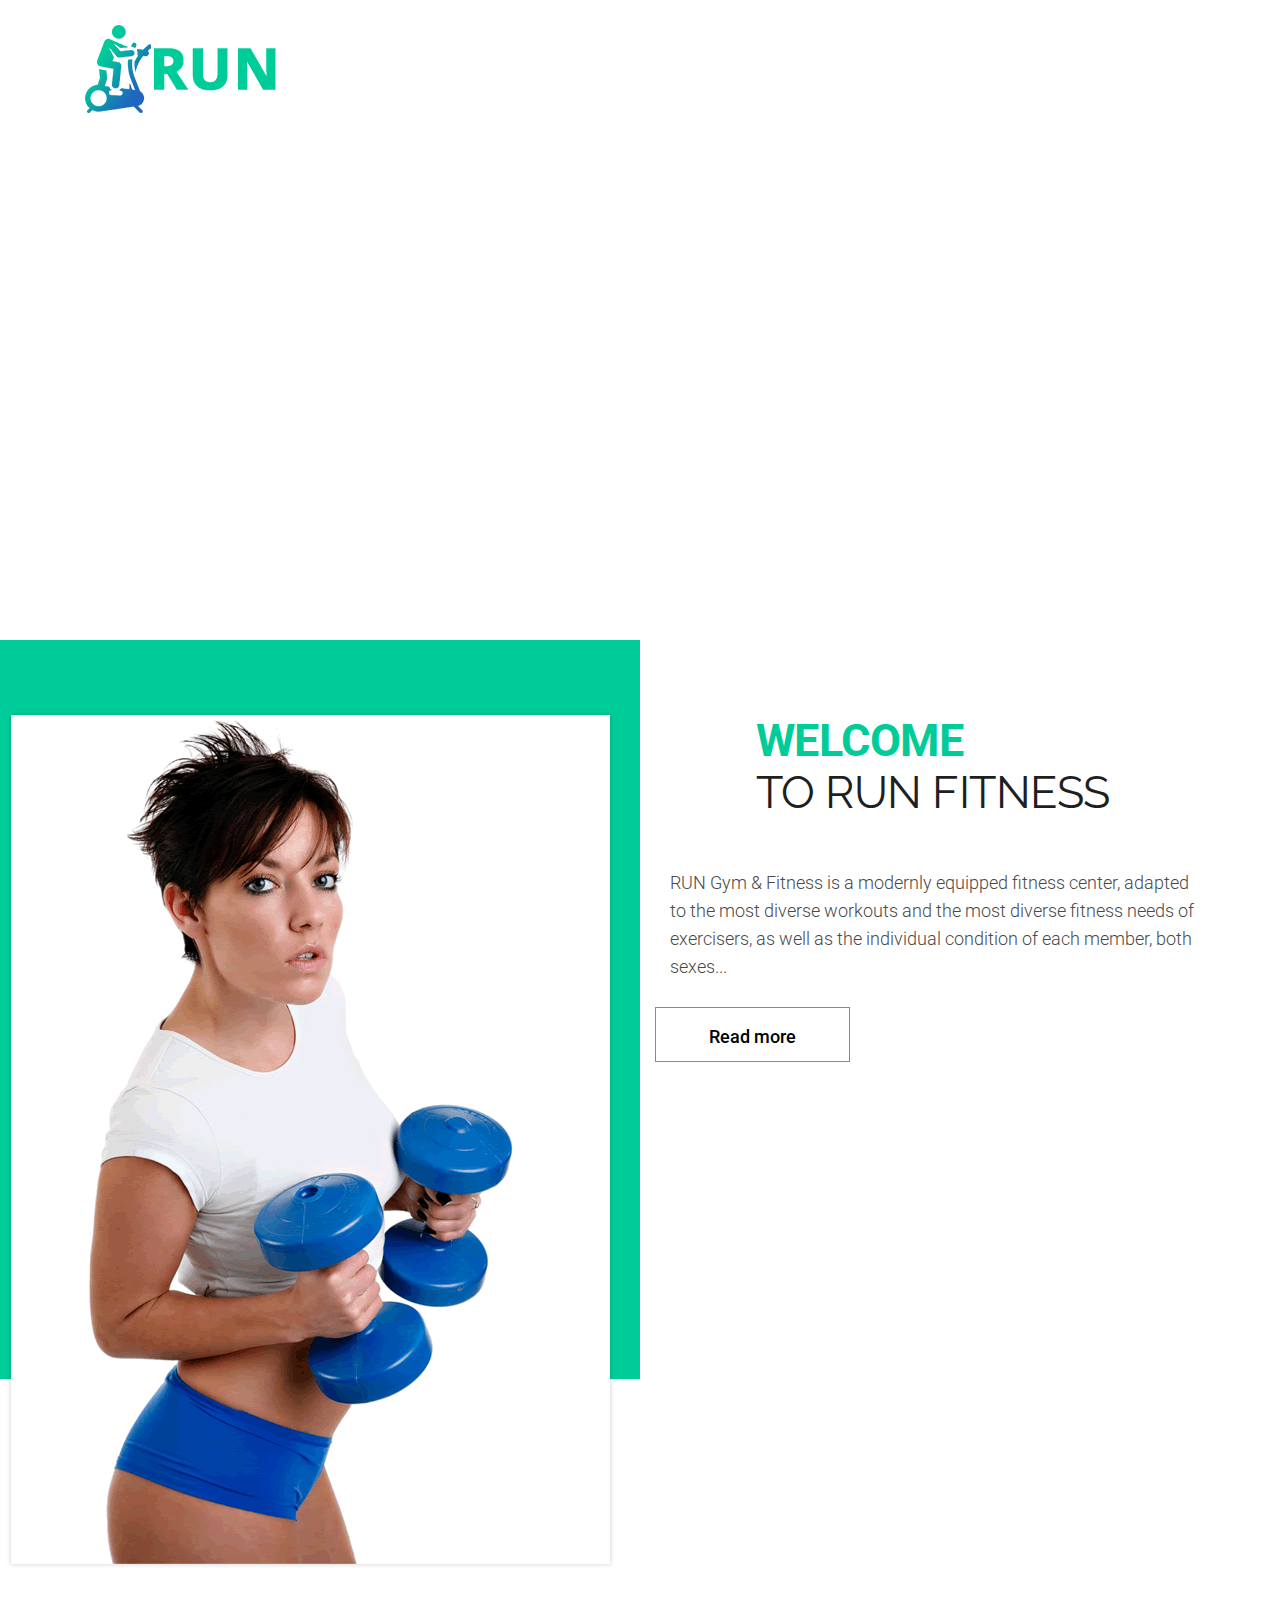
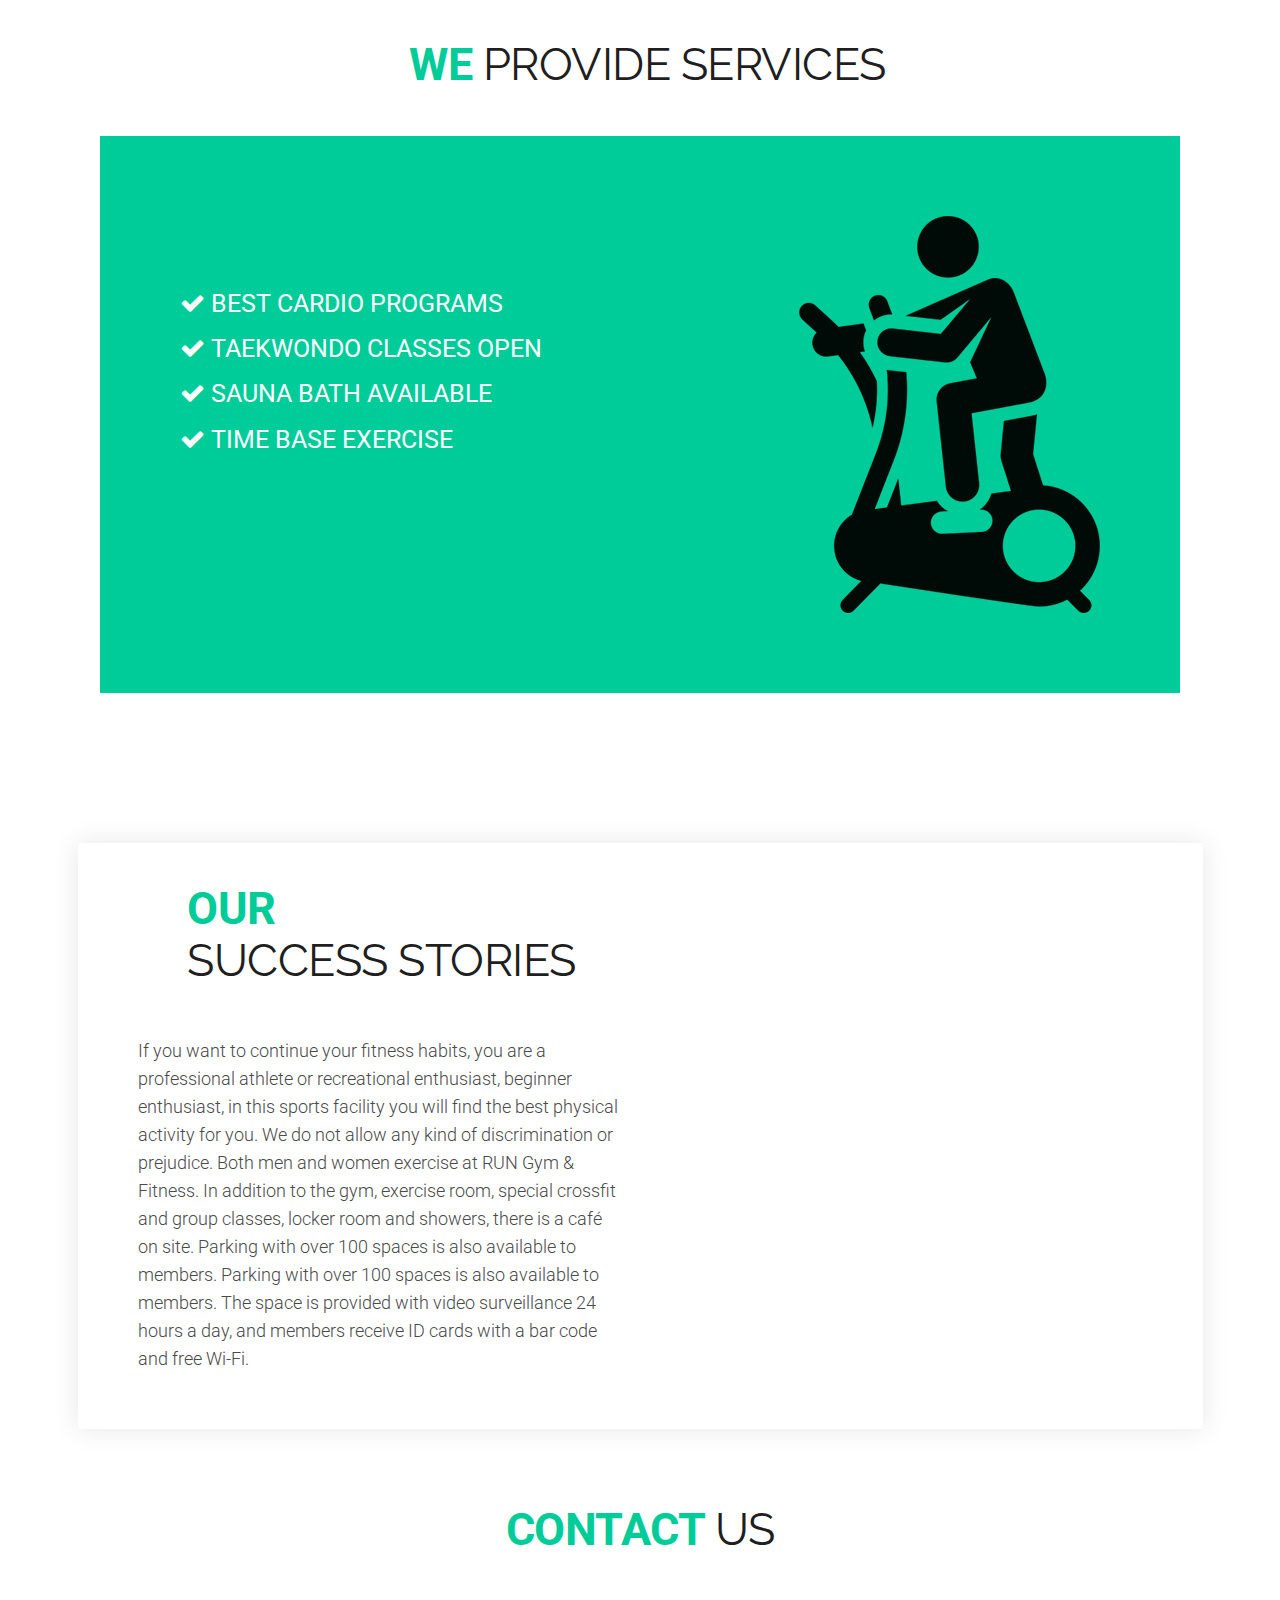
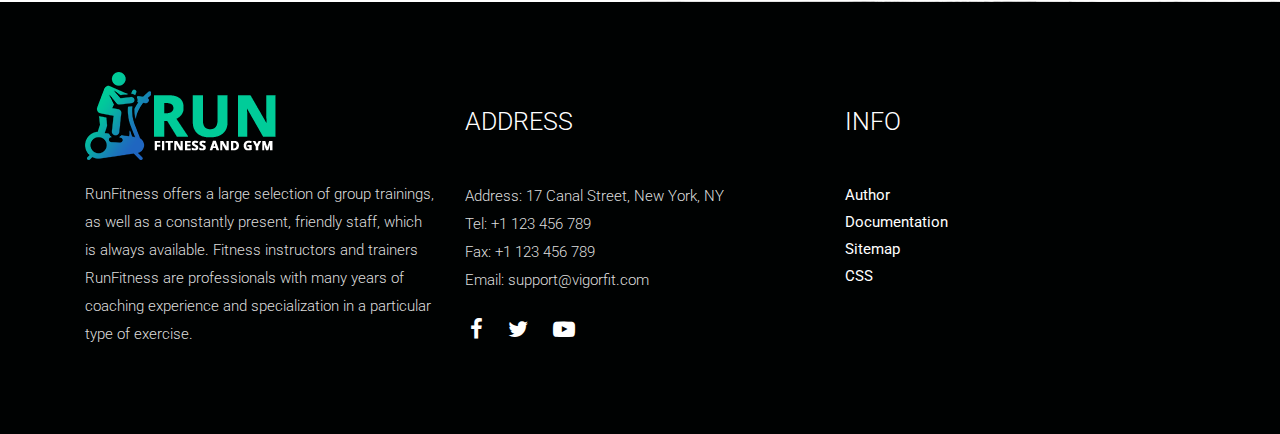
==== commit 38db35a3: "Update index.html" ====
--- a/index.html
+++ b/index.html
@@ -209,7 +209,8 @@
                               <ul>
                                  <li><a href="about.html">Author</a></li>
                                  <li><a href="documentation.pdf">Documentation</a></li>
-                                 <li><a href="sitemap.xml">Sitemap</a></li>
+                                 <li><a href="sitemap.xml">Sitemap</a></li>             
+                                 <li><a href="css/style.css">CSS</a></li>
                               </ul>
                            </div>
                         </div>
@@ -231,4 +232,4 @@
    
 </body>
 
-</html>+</html>
--- a/css/style.css
+++ b/css/style.css
@@ -1010,25 +1010,11 @@
 }
 
 
-.inner_page #top-header {
-    position: relative;
-}
-
-.inner_page .inner_page_header {
-    background: #1f1f1f;
-    padding: 40px 0;
-}
-
-.inner_page .inner_page_header h3 {
-    color: #fff;
-    margin: 0;
-    padding: 0;
-    font-size: 25px;
-    font-weight: 700;
-    text-transform: uppercase;
-}
+
 
 #inner_page_banner {
+    background-image:url('../images/about.png');
+    width: 100%;
     min-height: 350px;
 }
 
@@ -1126,6 +1112,14 @@
     text-align: center;
 }
 
+#author {
+    width:80%;
+    margin:0px auto;
+}
+
+
+
+
 
 
 
--- a/css/responsive.css
+++ b/css/responsive.css
@@ -599,6 +599,20 @@
 .contact_form {
     margin: 0;
 }
-
-}
- +.contact_section {
+
+        background-size: 100% auto;
+        background-position: center center;
+    
+    }
+    #dugmeSalji {
+        width: 100%;
+    }
+	
+	#formElements {
+		width:80%;
+		margin: 0 auto;
+	}
+
+}
+ 
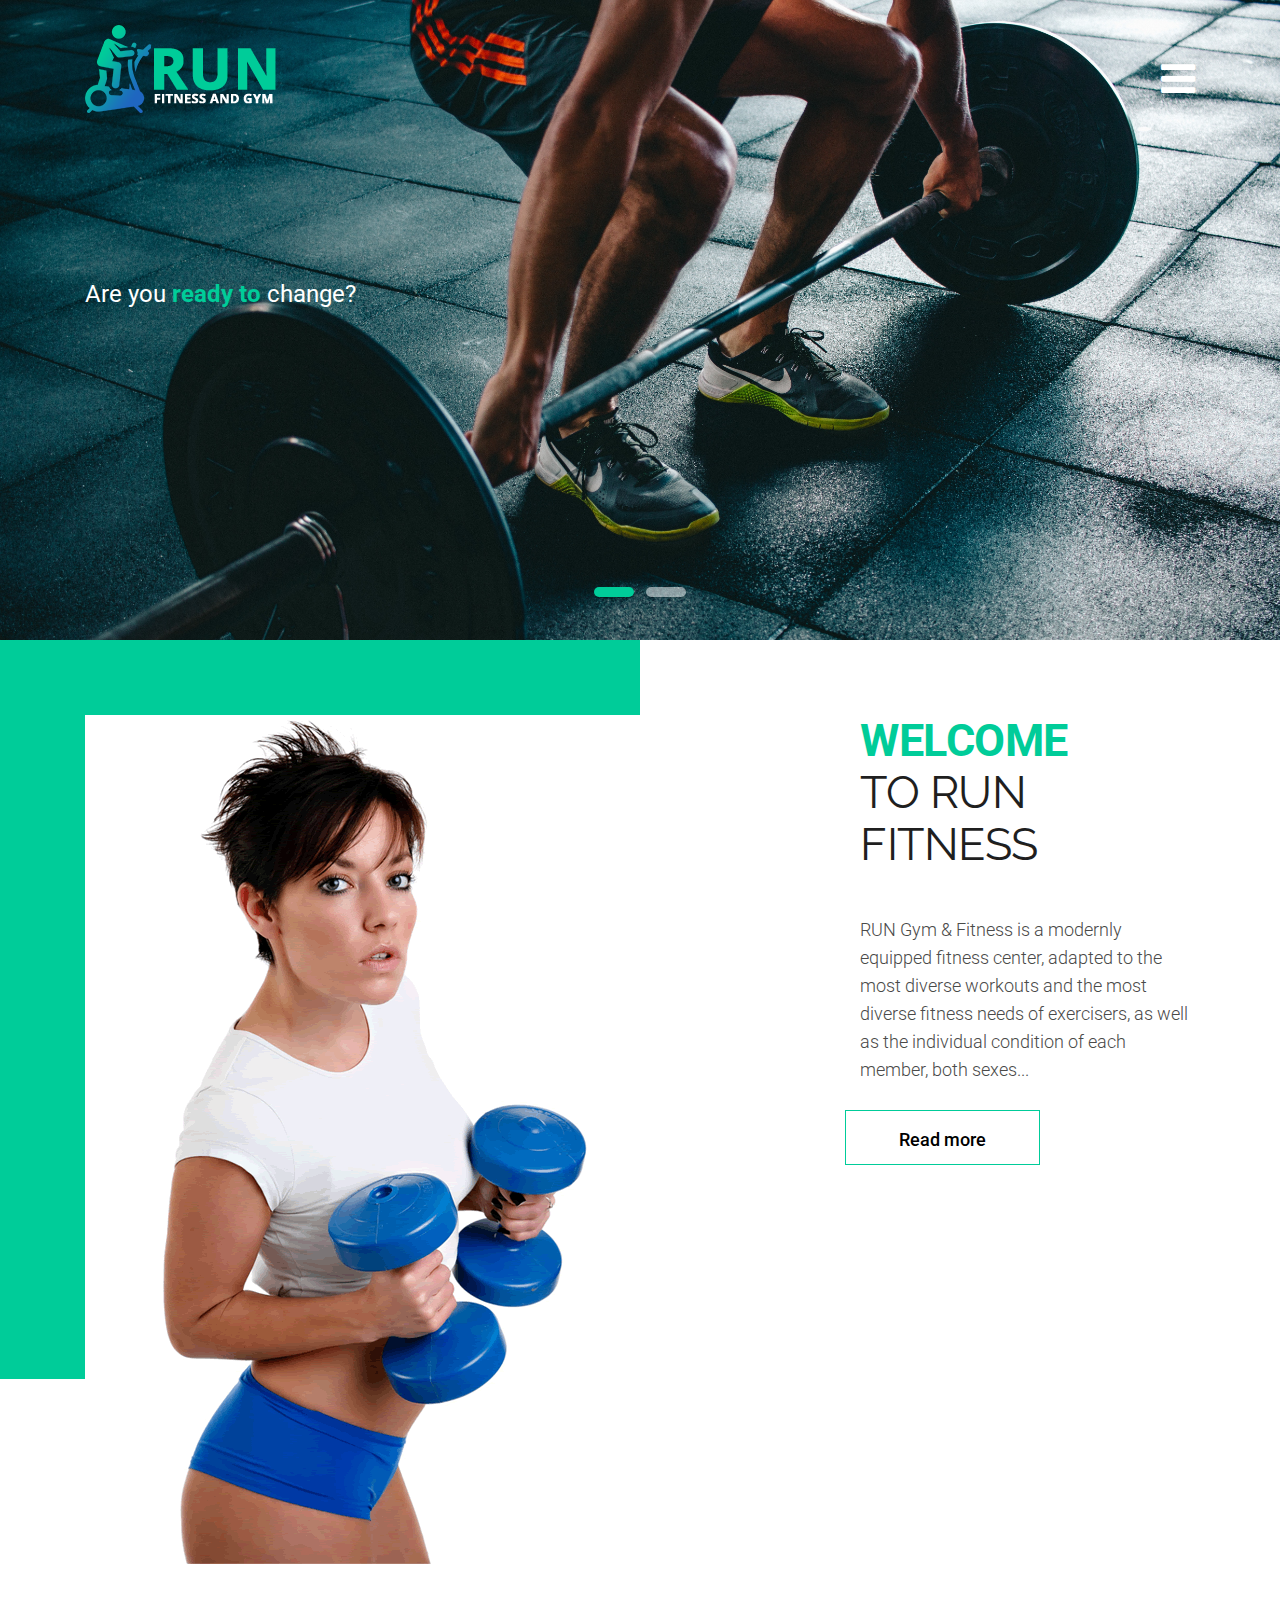
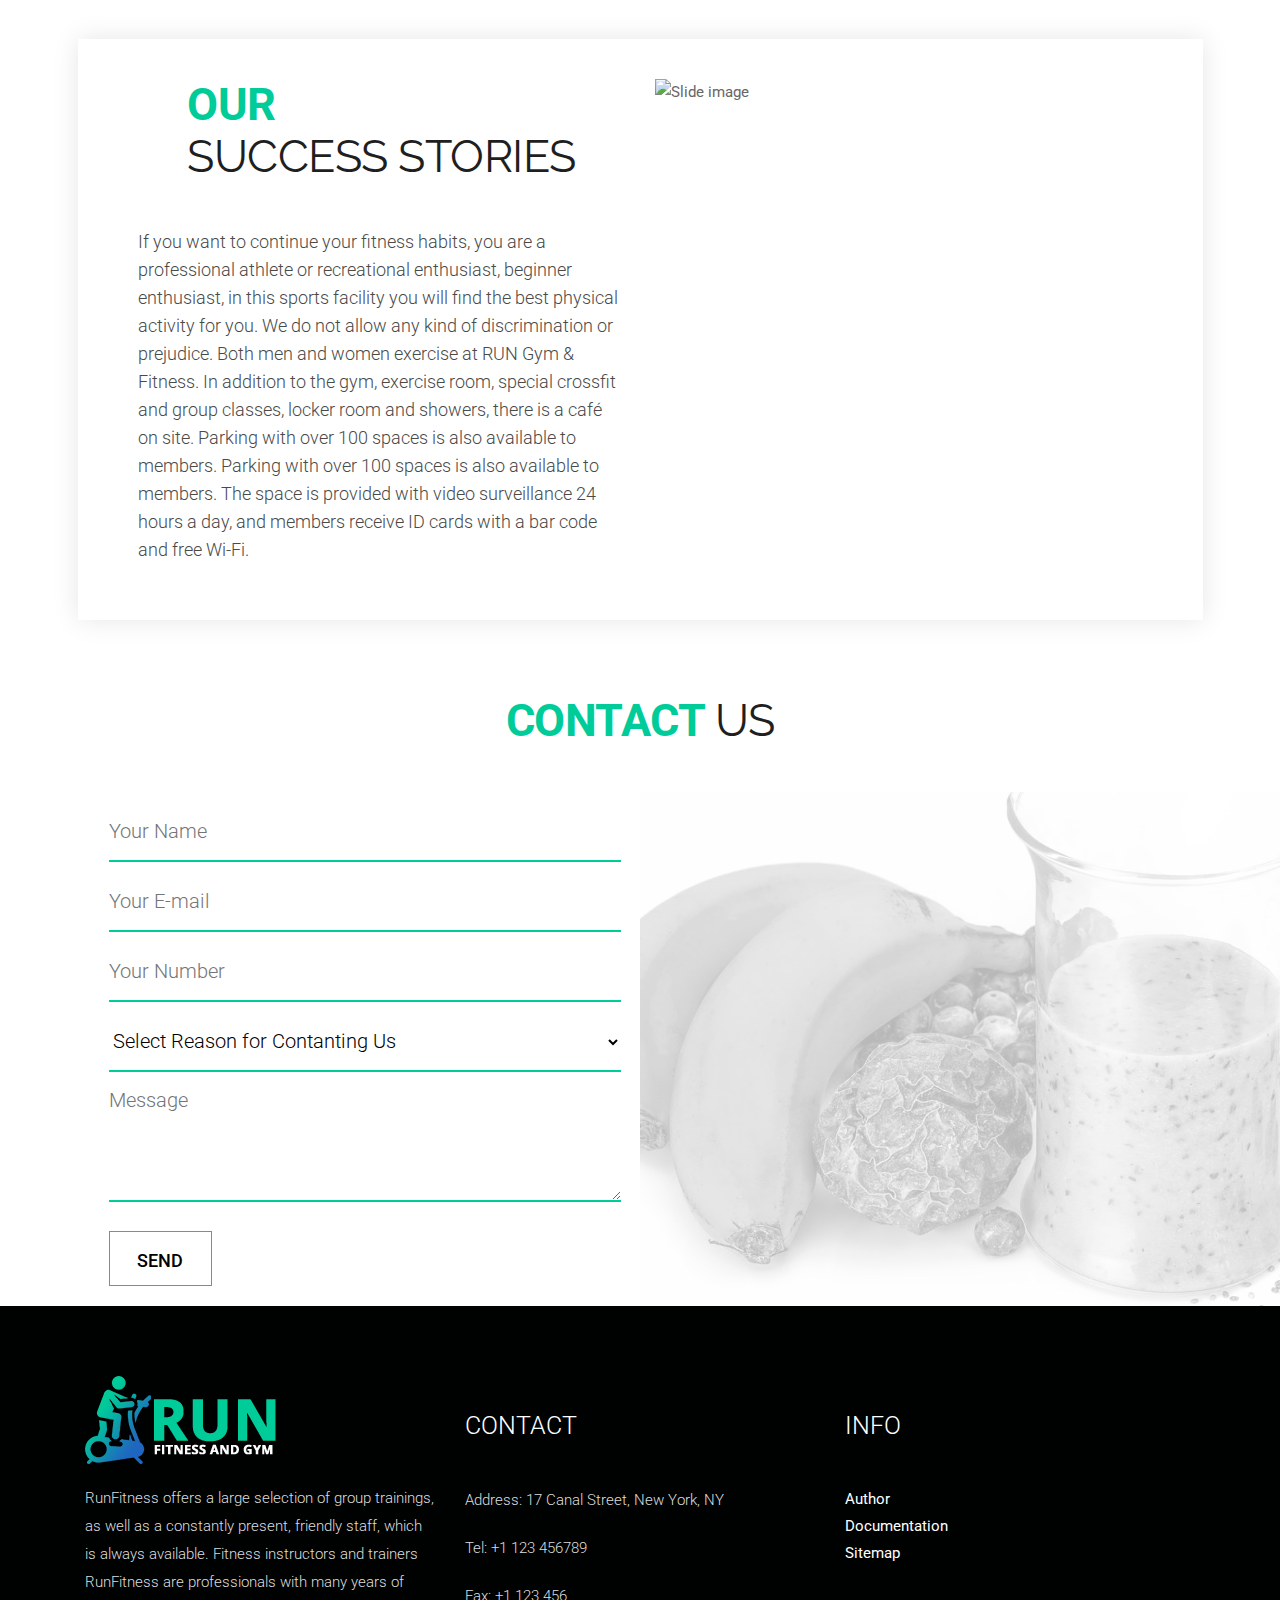
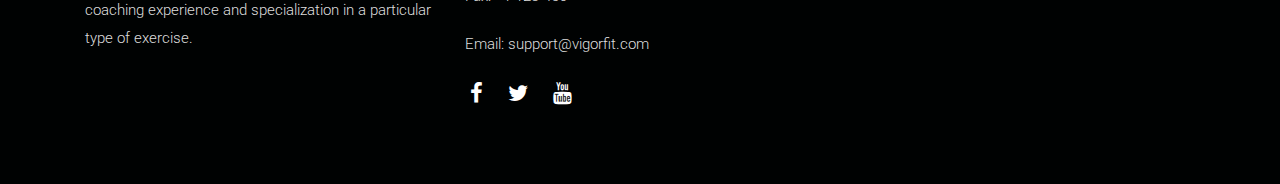
==== commit c9ac5130: "Update index.html" ====
--- a/index.html
+++ b/index.html
@@ -5,14 +5,16 @@
 <head>
    <meta charset="utf-8">
    <meta http-equiv="X-UA-Compatible" content="IE=edge">
-   
+
    <meta name="viewport" content="width=device-width, minimum-scale=1.0, maximum-scale=1.0, user-scalable=no">
-   
+
    <title>Run Fitness & GYM</title>
    <meta name="keywords" content="fitness, gym, exercise, workout, training">
-   <meta name="description" content="RUN Gym & Fitness is a modernly equipped fitness center, adapted to the most diverse workouts and the most diverse fitness needs of exercisers, as well as the individual condition of each member, both sexes">
+   <meta name="description"
+      content="RUN Gym & Fitness is a modernly equipped fitness center, adapted to the most diverse workouts and the most diverse fitness needs of exercisers, as well as the individual condition of each member, both sexes">
    <meta name="author" content="Nemanja Antanasijevic">
 
+   <link rel="icon" href="images/favicon.png" type="image">
    <!-- Bootstrap CSS -->
    <link rel="stylesheet" href="css/bootstrap.min.css" />
    <!-- Pogo Slider CSS -->
@@ -21,14 +23,14 @@
    <link rel="stylesheet" href="css/style.css" />
    <!-- Responsive CSS -->
    <link rel="stylesheet" href="css/responsive.css" />
-  
+
 </head>
 
 <body id="home">
 
    <div class="wrapper">
 
-      
+
       <nav id="sidebar">
          <div id="menu_section">
 
@@ -41,122 +43,105 @@
                <div id="hederData" class="row"></div>
             </div>
          </header>
-         
-         
+
+
          <div class="ulockd-home-slider">
             <div class="container-fluid">
                <div class="row">
                   <div class="pogoSlider" id="js-main-slider">
-                     
-                     
-                     
-                  
-               </div>
-            </div>
-         </div>
+
+
+
+
+                  </div>
+               </div>
+            </div>
+
+
+            <div class="section about_section layout_padding half_bg_theme padding_bottom_0">
+               <div class="container">
+                  <div class="row">
+                     <div class="col-lg-8">
+                        <div>
+                           <img src="images/ab_1.png" alt="Woman practice" />
+                        </div>
+                     </div>
+                     <div class="col-lg-4">
+                        <div class="paddding_left_15">
+                           <div class="heading_main text-left">
+                              <h2><span class="theme_color">Welcome</span><br> To RUN Fitness</h2>
+                           </div>
+                        </div>
+                        <div class="paddding_left_15">
+                           <p>RUN Gym & Fitness is a modernly equipped fitness center, adapted to the most diverse
+                              workouts and the most diverse fitness needs of exercisers, as well as the individual
+                              condition of each member, both sexes.<span id="dots">..</span>
+                              <span id="more"><br>
+                                 RUN Gym & Fitness offers a large selection of group trainings, as well as a constantly
+                                 present, friendly staff, which is always available. Fitness instructors and trainers
+                                 PLANET Gym & Fitness are professionals with many years of coaching experience, and with
+                                 a specialization in a particular type of exercise.
+                                 <br>
+                                 Our work system is based, first of all, on respect, then on safety, but also on
+                                 providing an energetic environment in which everyone feels comfortable and satisfied.
+                                 This is due to the high standard in the selection of staff, coaches, as well as in the
+                                 implementation of a rich training program. Members of RUN Gym & Fitness, in addition to
+                                 trainers and training, have the opportunity to choose the membership option that best
+                                 suits their wishes.</span>
+                           </p>
+                        </div>
+                        <button class="main_bt" id="dugmeTekst">Read more</button>
+                     </div>
+                  </div>
+               </div>
+            </div>
+         </div>
+
          
-         
-         <div class="section about_section layout_padding half_bg_theme padding_bottom_0">
-            <div class="container">
-               <div class="row">
-                  <div class="col-md-6">
-                     <div class="full text_align_right_img">
-                        <img src="images/ab_1.png" alt="#" />
-                     </div>
-                  </div>
-                  <div class="col-md-6">
-                     <div class="full paddding_left_15">
-                        <div class="heading_main text_align_left">
-                           <h2><span class="theme_color">Welcome</span><br> To RUN Fitness</h2>
-                        </div>
-                     </div>
-                     <div class="full paddding_left_15">
-                        <p>RUN Gym & Fitness is a modernly equipped fitness center, adapted to the most diverse workouts and the most diverse fitness needs of exercisers, as well as the individual condition of each member, both sexes.<span id="dots">..</span>
-                           <span id="more"><br>
-                           RUN Gym & Fitness offers a large selection of group trainings, as well as a constantly present, friendly staff, which is always available. Fitness instructors and trainers PLANET Gym & Fitness are professionals with many years of coaching experience, and with a specialization in a particular type of exercise.
-                           <br>
-                           Our work system is based, first of all, on respect, then on safety, but also on providing an energetic environment in which everyone feels comfortable and satisfied. This is due to the high standard in the selection of staff, coaches, as well as in the implementation of a rich training program. Members of RUN Gym & Fitness, in addition to trainers and training, have the opportunity to choose the membership option that best suits their wishes.</span> 
-                        </p>
-                     </div>
-                     <button class="main_bt" id="dugmeTekst">Read more</button>
-                     </div>
-                  </div>
-               </div>
-            </div>
-         </div>
-
-         <div class="section about_section layout_padding">
-            <div class="container">
-               <div class="row">
-                  <div class="col-md-12">
-                     <div class="full paddding_left_15">
-                        <div class="heading_main text_align_left">
-                           <h2><span class="theme_color">we </span>provide services</h2>
-                        </div>
-                     </div>
-                     <div class="full service_pro_section">
-                        <div class="row">
-                           <div class="col-md-6">
-                              <div class="full services_list">
-                                 <ul>
-                                    <li><i class="fa fa-check"></i> BEST CARDIO PROGRAMS</li>
-                                    <li><i class="fa fa-check"></i> TAEKWONDO CLASSES OPEN</li>
-                                    <li><i class="fa fa-check"></i> SAUNA BATH AVAILABLE</li>
-                                    <li><i class="fa fa-check"></i> TIME BASE EXERCISE</li>
-                                 </ul>
-                              </div>
-                           </div>
-                           <div class="col-md-6 text_align_right">
-                              <div class="full">
-                                 <img class="img-responsive" src="images/gym_icon.png" alt="Gym exercise" />
-                              </div>
-                           </div>
-                        </div>
-                     </div>
-                  </div>
-               </div>
-            </div>
-         </div>
-         
+
          <div class="section story_section layout_padding">
             <div class="container-fluid">
                <div class="row white_bg">
-                  <div class="col-md-6">
-                     <div class="full story_blog paddding_left_15">
-                        <div class="heading_main text_align_left">
+                  <div class="col-lg-6 col-md-12">
+                     <div class="story_blog paddding_left_15">
+                        <div class="heading_main text-left">
                            <h2><span class="theme_color">Our</span><br> Success Stories</h2>
                         </div>
                      </div>
-                     <div class="full paddding_left_15">
-                        <p>If you want to continue your fitness habits, you are a professional athlete or recreational enthusiast, beginner enthusiast, in this sports facility you will find the best physical activity for you. We do not allow any kind of discrimination or prejudice. Both men and women exercise at RUN Gym & Fitness. In addition to the gym, exercise room, special crossfit and group classes, locker room and showers, there is a café on site. Parking with over 100 spaces is also available to members.
+                     <div class="paddding_left_15">
+                        <p>If you want to continue your fitness habits, you are a professional athlete or recreational
+                           enthusiast, beginner enthusiast, in this sports facility you will find the best physical
+                           activity for you. We do not allow any kind of discrimination or prejudice. Both men and women
+                           exercise at RUN Gym & Fitness. In addition to the gym, exercise room, special crossfit and
+                           group classes, locker room and showers, there is a café on site. Parking with over 100 spaces
+                           is also available to members.
                            Parking with over 100 spaces is also available to members.
-                           The space is provided with video surveillance 24 hours a day, and members receive ID cards with a bar code and free Wi-Fi. </p>
-                     </div>
-                  </div>
-                  <div class="col-md-6">
-                     <div class="slideshow-container">
-
-                        
-                
-                    </div>
-                  </div>
-               </div>
-            </div>
-         </div>
-         
+                           The space is provided with video surveillance 24 hours a day, and members receive ID cards
+                           with a bar code and free Wi-Fi. </p>
+                     </div>
+                  </div>
+                  <div class="col-lg-6 col-md-12">
+                     <div class="imgcontainer">
+
+                     </div>
+                  </div>
+               </div>
+            </div>
+         </div>
+
          <div class="section">
             <div class="row">
-               <div class="heading_main text_align_center">
+               <div class="heading_main text-center">
                   <h2><span class="theme_color">Contact </span> us</h2>
                </div>
             </div>
          </div>
 
-         
+
          <div class="section contact_section">
             <div class="container-fluid">
                <div class="row">
-                  <div class="col-12 padding_0">
+                  <div class="col-lg-12 col-md-6 p-0">
                      <div class="row">
                         <div class="col-12 offset-lg-1">
                            <form id="formElements" class="contact_form_inner" method="GET" action="obrada.php"">
@@ -169,67 +154,58 @@
          </div>
          
          
-         <footer id="futer" class="footer-box">
-            <div class="container">
-               <div class="row">
-                  <div class="col-md-12 white_fonts">
-                     <div class="row">
-                        <div id="rowOne" class="col-sm-12 col-md-12 col-lg-4">
-                           <div class="full">
-                              <img class="img-responsive" src="images/main_logo.png" alt="site logo" />
-                           </div>
-                           <div class="full white_fonts">
-                              <p>RunFitness offers a large selection of group trainings, as well as a constantly
-                                 present, friendly staff, which is always available. Fitness instructors and trainers
-                                 RunFitness are professionals with many years of coaching experience and specialization
-                                 in a particular type of exercise.</p>
-                           </div>
-                        </div>
-                        <div id="rowTwo" class="col-sm-12 col-md-6 col-lg-4">
-                           <div class="full">
-                              <div class="footer_blog full white_fonts">
-                                 <h3>ADDRESS</h3>
-                                 <p>Address: 17 Canal Street, New York, NY<br>Tel: +1 123 456 789<br>Fax: +1 123 456
-                                    789<br>Email: support@vigorfit.com</p>
+         <footer id=" futer" class="footer-box">
+                              <div class="container">
+                                 <div class="row">
+                                    <div class="col-md-12 white_fonts">
+                                       <div class="row">
+                                          <div id="rowOne" class="col-sm-12 col-md-12 col-lg-4">
+
+
+
+                                          </div>
+                                          <div id="rowTwo" class="col-sm-12 col-md-6 col-lg-4">
+                                             <div>
+                                                <div class="footer_blog white_fonts" id="rowTwoInfo">
+
+
+                                                </div>
+                                                <div id="socials">
+                                                   <ul class="social_icon">
+
+                                                   </ul>
+                                                </div>
+                                             </div>
+                                          </div>
+                                          <div id="rowThree" class="col-sm-12 col-md-6 col-lg-4">
+                                             <div>
+                                                <div class="footer_blog white_fonts">
+                                                   <h3>INFO</h3>
+                                                </div>
+                                                <ul>
+                                                   <li><a href="about.html">Author</a></li>
+                                                   <li><a href="documentation.pdf">Documentation</a></li>
+                                                   <li><a href="sitemap.xml">Sitemap</a></li>
+                                                </ul>
+                                             </div>
+                                          </div>
+                                       </div>
+                                    </div>
+                                 </div>
                               </div>
-                              <div class="full">
-                                 <ul class="social_icon">
-                                    <li><a href="https://www.facebook.com/"><i class="fa fa-facebook"></i></a></li>
-                                    <li><a href="https://www.twitter.com/"><i class="fa fa-twitter"></i></a></li>
-                                    <li><a href="https://www.youtube.com/"><i class="fa fa-youtube-play"></i></a></li>
-                                 </ul>
-                              </div>
-                           </div>
-                        </div>
-                        <div id="rowThree" class="col-sm-12 col-md-6 col-lg-4">
-                           <div class="full">
-                              <div class="footer_blog full white_fonts">
-                                 <h3>INFO</h3>
-                              </div>
-                              <ul>
-                                 <li><a href="about.html">Author</a></li>
-                                 <li><a href="documentation.pdf">Documentation</a></li>
-                                 <li><a href="sitemap.xml">Sitemap</a></li>             
-                                 <li><a href="css/style.css">CSS</a></li>
-                              </ul>
-                           </div>
-                        </div>
-                     </div>
-                  </div>
-               </div>
-            </div>
-      </div>
-      </footer>
-      
-   </div>
-   <a href="#" id="scroll-to-top" class="hvr-radial-out"><i class="fa fa-angle-up"></i></a>
-   
-   <script type="text/javascript" src="js/main.js"></script>
-   <script type="text/javascript" src="js/jquery.min.js"></script>
-   <script type="text/javascript" src="js/bootstrap.min.js"></script>
-   <script type="text/javascript" src="js/jquery.pogo-slider.min.js"></script>
-
-   
+                        </div>
+                        </footer>
+
+                     </div>
+                     <a href="#" id="scroll-to-top" class="hvr-radial-out"><i class="fa fa-angle-up"></i></a>
+
+                     <script type="text/javascript" src="js/main.js"></script>
+                     <script type="text/javascript" src="js/jquery.min.js"></script>
+                     <script type="text/javascript" src="js/bootstrap.min.js"></script>
+                     <script type="text/javascript" src="js/jquery.pogo-slider.min.js"></script>
+                     <script type="text/javascript" src="https://code.jquery.com/ui/1.12.1/jquery-ui.js"></script>
+
+
 </body>
 
 </html>
